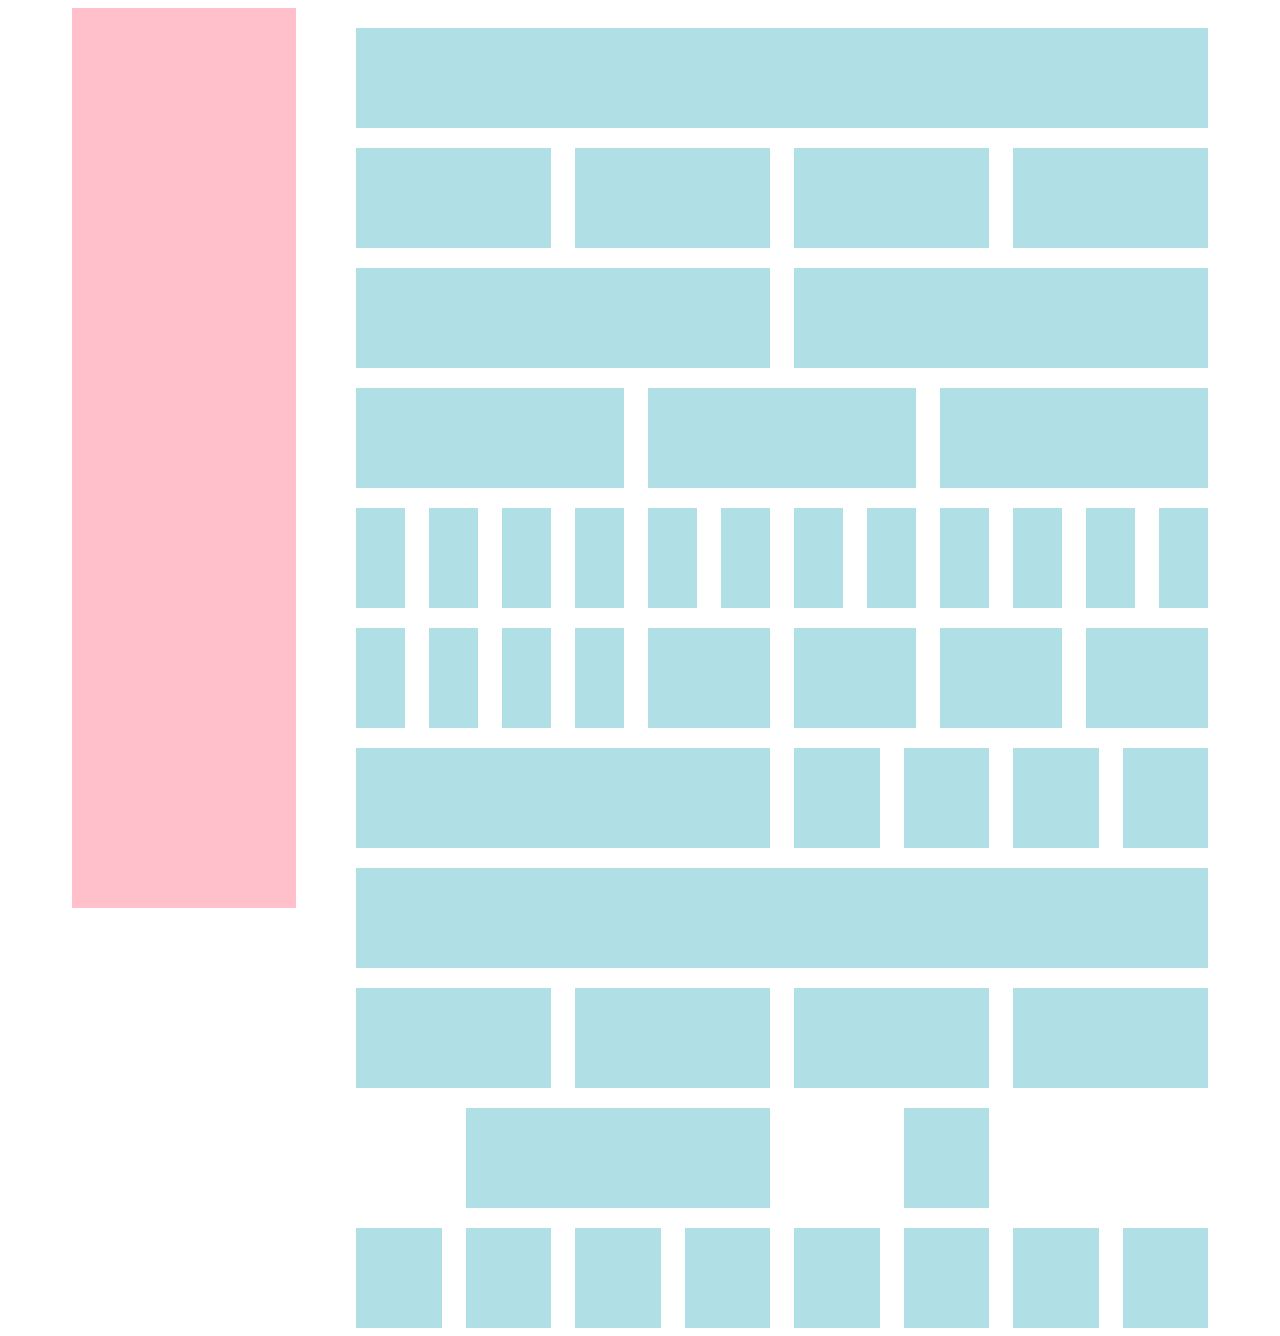
==== index.html @ fd711c8d "Initial commit w. grid" ====
<!DOCTYPE html>

<html lang="en">
  <head>
    <meta charset="utf-8" />

    <title>Grid demo</title>
    <!-- <link rel="stylesheet" href="./reset.css" /> -->
    <link rel="stylesheet" href="./grid.css" />
    <style>
      .gridSidebar {
        background-color: pink;
        height: 100vh;
      }

      .box {
        background-color: powderblue;
        margin-top: 20px;
        height: 100px;
      }
    </style>
    <meta
      name="viewport"
      content="width=device-width, initial-scale=1, minimum-scale=1"
    />
  </head>

  <body>
    <div class="gridContainer">
      <div class="gridSidebar"></div>
      <div class="rowContent">
        <div class="row">
          <div class="colSmallSpan4 colMediumSpan8 colLargeSpan12">
            <div class="box"></div>
          </div>
        </div>
        <div class="row">
          <div class="colSmallSpan1 colMediumSpan2 colXLargeSpan3">
            <div class="box"></div>
          </div>
          <div class="colSmallSpan1 colMediumSpan2 colXLargeSpan3">
            <div class="box"></div>
          </div>
          <div class="colSmallSpan1 colMediumSpan2 colXLargeSpan3">
            <div class="box"></div>
          </div>
          <div class="colSmallSpan1 colMediumSpan2 colXLargeSpan3">
            <div class="box"></div>
          </div>
        </div>
        <div class="row">
          <div class="colSmallSpan3 colMediumSpan4 colXLargeSpan6">
            <div class="box"></div>
          </div>
          <div class="colSmallSpan1 colMediumSpan4 colXLargeSpan6">
            <div class="box"></div>
          </div>
        </div>
        <div class="row">
          <div class="colSmallSpan1 colMediumSpan3 colXLargeSpan4">
            <div class="box"></div>
          </div>
          <div class="colSmallSpan1 colMediumSpan3 colXLargeSpan4">
            <div class="box"></div>
          </div>
          <div class="colSmallSpan2 colMediumSpan2 colXLargeSpan4">
            <div class="box"></div>
          </div>
        </div>
        <div class="row">
          <div class="colMediumSpan1 colXLargeSpan1">
            <div class="box"></div>
          </div>
          <div class="colMediumSpan1 colXLargeSpan1">
            <div class="box"></div>
          </div>
          <div class="colMediumSpan1 colXLargeSpan1">
            <div class="box"></div>
          </div>
          <div class="colMediumSpan1 colXLargeSpan1">
            <div class="box"></div>
          </div>
          <div class="colMediumSpan1 colXLargeSpan1">
            <div class="box"></div>
          </div>
          <div class="colMediumSpan1 colXLargeSpan1">
            <div class="box"></div>
          </div>
          <div class="colMediumSpan1 colXLargeSpan1">
            <div class="box"></div>
          </div>
          <div class="colMediumSpan1 colXLargeSpan1">
            <div class="box"></div>
          </div>
          <div class="colMediumSpan1 colXLargeSpan1">
            <div class="box"></div>
          </div>
          <div class="colMediumSpan1 colXLargeSpan1">
            <div class="box"></div>
          </div>
          <div class="colMediumSpan1 colXLargeSpan1">
            <div class="box"></div>
          </div>
          <div class="colMediumSpan1 colXLargeSpan1">
            <div class="box"></div>
          </div>
        </div>
        <div class="row">
          <div class="colMediumSpan1 colXLargeSpan1">
            <div class="box"></div>
          </div>
          <div class="colMediumSpan1 colXLargeSpan1">
            <div class="box"></div>
          </div>
          <div class="colMediumSpan1 colXLargeSpan1">
            <div class="box"></div>
          </div>
          <div class="colMediumSpan1 colXLargeSpan1">
            <div class="box"></div>
          </div>
          <div class="colMediumSpan1 colXLargeSpan2">
            <div class="box"></div>
          </div>
          <div class="colMediumSpan1 colXLargeSpan2">
            <div class="box"></div>
          </div>
          <div class="colMediumSpan1 colXLargeSpan2">
            <div class="box"></div>
          </div>
          <div class="colMediumSpan1 colXLargeSpan2">
            <div class="box"></div>
          </div>
        </div>
        <div class="row">
          <div class="colMediumSpan4"><div class="box"></div></div>
          <div class="colMediumSpan1"><div class="box"></div></div>
          <div class="colMediumSpan1"><div class="box"></div></div>
          <div class="colMediumSpan1"><div class="box"></div></div>
          <div class="colMediumSpan1"><div class="box"></div></div>
        </div>
        <div class="row">
          <div class="colMediumSpan8"><div class="box"></div></div>
        </div>
        <div class="row">
          <div class="colSmallSpan1">
            <div class="box"></div>
          </div>
          <div class="colSmallSpan1">
            <div class="box"></div>
          </div>
          <div class="colSmallSpan1">
            <div class="box"></div>
          </div>
          <div class="colSmallSpan1">
            <div class="box"></div>
          </div>
        </div>
        <div class="row">
          <div
            class="colSmallSpan1 colSmallOffset1 colMediumSpan3 colMediumOffset1"
          >
            <div class="box"></div>
          </div>
          <div
            class="colSmallSpan1 colSmallOffset1 colMediumSpan1 colMediumOffset1"
          >
            <div class="box"></div>
          </div>
        </div>
        <div class="row">
          <div class="colSmallSpan1 colSmallOffset1 colMediumSpan1">
            <div class="box"></div>
          </div>
          <div class="colSmallSpan1 colSmallOffset1 colMediumSpan1">
            <div class="box"></div>
          </div>
          <div class="colSmallSpan1 colSmallOffset1 colMediumSpan1">
            <div class="box"></div>
          </div>
          <div class="colSmallSpan1 colSmallOffset1 colMediumSpan1">
            <div class="box"></div>
          </div>
          <div class="colSmallSpan1 colSmallOffset1 colMediumSpan1">
            <div class="box"></div>
          </div>
          <div class="colSmallSpan1 colSmallOffset1 colMediumSpan1">
            <div class="box"></div>
          </div>
          <div class="colSmallSpan1 colSmallOffset1 colMediumSpan1">
            <div class="box"></div>
          </div>
          <div class="colSmallSpan1 colSmallOffset1 colMediumSpan1">
            <div class="box"></div>
          </div>
        </div>
      </div>
    </div>
  </body>
</html>
---- grid.css ----
/* The class gridContainer should be applied so that no margins are around it */
.gridContainer {
  margin: 0px 8px 0px 8px;
  display: grid;
  grid-template-columns: [content] 1fr;
}

/* The class gridSidebar should be nested directly below the class gridContainer */
.gridContainer .gridSidebar {
  width: 224px;
  margin-left: 12px;
  margin-right: 48px;
  display: none;
}

/* The class gridContent should be nested directly below the class gridContainer */
.gridContainer .gridContent {
  display: grid;
  grid-template-columns: repeat(4, 1fr);
  column-gap: 16px;
  grid-auto-rows: minmax(min-content, max-content);
  margin: 0px 12px;
}

/* The class rowContent should be nested directly below the class gridContainer */
.rowContent > .row {
  display: flex;
  flex-wrap: wrap;
}

.gridContent .colSmallSpan1 {
  grid-column: auto / span 1;
}
.rowContent .colSmallSpan1 {
  flex-basis: calc(25% - 12px);
  margin: 0px 6px;
}

.gridContent .colSmallSpan2 {
  grid-column: auto / span 2;
}
.rowContent .colSmallSpan2 {
  flex-basis: calc(50% - 12px);
  margin: 0px 6px;
}

.gridContent .colSmallSpan3 {
  grid-column: auto / span 3;
}
.rowContent .colSmallSpan3 {
  flex-basis: calc(75% - 12px);
  margin: 0px 6px;
}

.gridContent .colSmallSpan4 {
  grid-column: auto / span 4;
}
.rowContent .colSmallSpan4 {
  flex-basis: 100%;
  margin: 0px 6px;
}

.gridContent .colSmallStart1 {
  grid-column-start: 1;
}

.gridContent .colSmallStart2 {
  grid-column-start: 2;
}
.rowContent .colSmallOffset1 {
  margin-left: calc(25% + 6px);
}

.gridContent .colSmallStart3 {
  grid-column-start: 3;
}
.rowContent .colSmallOffset2 {
  margin-left: calc(50% + 6px);
}

.gridContent .colSmallStart4 {
  grid-column-start: 4;
}
.rowContent .colSmallOffset3 {
  margin-left: calc(75% + 6px);
}

@media (min-width: 376px) {
  .gridContainer {
    margin: 0px 20px 0px 20px;
  }

  .gridContainer .gridContent {
    grid-template-columns: repeat(8, 1fr);
    column-gap: 24px;
  }

  /* If small is defaulted to, we need to adjust for a bigger gap */
  .gridContent .colSmallSpan1 {
    grid-column: auto / span 1;
  }
  .rowContent .colSmallSpan1 {
    flex-basis: calc(25% - 24px);
    margin: 0px 12px;
  }

  .gridContent .colSmallSpan2 {
    grid-column: auto / span 2;
  }
  .rowContent .colSmallSpan2 {
    flex-basis: calc(50% - 24px);
    margin: 0px 12px;
  }

  .gridContent .colSmallSpan3 {
    grid-column: auto / span 3;
  }
  .rowContent .colSmallSpan3 {
    flex-basis: calc(75% - 24px);
    margin: 0px 12px;
  }

  .gridContent .colSmallSpan4 {
    grid-column: auto / span 4;
  }
  .rowContent .colSmallSpan4 {
    flex-basis: 100%;
    margin: 0px 12px;
  }

  .rowContent .colSmallOffset1 {
    margin-left: calc(25% + 12px);
  }

  .rowContent .colSmallOffset2 {
    margin-left: calc(50% + 12px);
  }

  .rowContent .colSmallOffset3 {
    margin-left: calc(75% + 12px);
  }
  /* ^ Small default handling end ^ */

  .gridContent .colMediumSpan1 {
    grid-column: auto / span 1;
  }
  .rowContent .colMediumSpan1 {
    flex-basis: calc(12.5% - 24px);
    margin: 0px 12px;
  }

  .gridContent .colMediumSpan2 {
    grid-column: auto / span 2;
  }
  .rowContent .colMediumSpan2 {
    flex-basis: calc(25% - 24px);
    margin: 0px 12px;
  }

  .gridContent .colMediumSpan3 {
    grid-column: auto / span 3;
  }
  .rowContent .colMediumSpan3 {
    flex-basis: calc(37.5% - 24px);
    margin: 0px 12px;
  }

  .gridContent .colMediumSpan4 {
    grid-column: auto / span 4;
  }
  .rowContent .colMediumSpan4 {
    flex-basis: calc(50% - 24px);
    margin: 0px 12px;
  }

  .gridContent .colMediumSpan5 {
    grid-column: auto / span 5;
  }
  .rowContent .colMediumSpan5 {
    flex-basis: calc(62.5% - 24px);
    margin: 0px 12px;
  }

  .gridContent .colMediumSpan6 {
    grid-column: auto / span 6;
  }
  .rowContent .colMediumSpan6 {
    flex-basis: calc(75% - 24px);
    margin: 0px 12px;
  }

  .gridContent .colMediumSpan7 {
    grid-column: auto / span 7;
  }
  .rowContent .colMediumSpan7 {
    flex-basis: calc(87.5% - 24px);
    margin: 0px 12px;
  }

  .gridContent .colMediumSpan8 {
    grid-column: auto / span 8;
  }
  .rowContent .colMediumSpan8 {
    flex-basis: 100%;
    margin: 0px 12px;
  }

  .gridContent .colMediumStart1 {
    grid-column-start: 1;
  }

  .gridContent .colMediumStart2 {
    grid-column-start: 2;
  }
  .rowContent .colMediumOffset1 {
    margin-left: calc(12.5% + 12px);
  }

  .gridContent .colMediumStart3 {
    grid-column-start: 3;
  }
  .rowContent .colMediumOffset2 {
    margin-left: calc(25% + 12px);
  }

  .gridContent .colMediumStart4 {
    grid-column-start: 4;
  }
  .rowContent .colMediumOffset3 {
    margin-left: calc(37.5% + 12px);
  }

  .gridContent .colMediumStart5 {
    grid-column-start: 5;
  }
  .rowContent .colMediumOffset4 {
    margin-left: calc(50% + 12px);
  }

  .gridContent .colMediumStart6 {
    grid-column-start: 6;
  }
  .rowContent .colMediumOffset5 {
    margin-left: calc(62.5% + 12px);
  }

  .gridContent .colMediumStart7 {
    grid-column-start: 7;
  }
  .rowContent .colMediumOffset6 {
    margin-left: calc(75% + 12px);
  }

  .gridContent .colMediumStart8 {
    grid-column-start: 8;
  }
  .rowContent .colMediumOffset7 {
    margin-left: calc(87.5% + 12px);
  }
}

@media (min-width: 769px) {
  .gridContainer {
    margin: 0px 52px 0px 52px;
    grid-template-columns: [sidebar] auto [content] 1fr;
  }

  .gridContainer .gridContent {
    grid-column: content;
    grid-template-columns: repeat(8, 1fr);
  }

  .gridContainer .rowContent {
    grid-column: content;
  }

  .gridContainer .gridSidebar {
    display: inline;
  }

  .gridContent .colLargeSpan1 {
    grid-column: auto / span 1;
  }
  .rowContent .colLargeSpan1 {
    flex-basis: calc(12.5% - 24px);
    margin: 0px 12px;
  }

  .gridContent .colLargeSpan2 {
    grid-column: auto / span 2;
  }
  .rowContent .colLargeSpan2 {
    flex-basis: calc(25% - 24px);
    margin: 0px 12px;
  }

  .gridContent .colLargeSpan3 {
    grid-column: auto / span 3;
  }
  .rowContent .colLargeSpan3 {
    flex-basis: calc(37.5% - 24px);
    margin: 0px 12px;
  }

  .gridContent .colLargeSpan4 {
    grid-column: auto / span 4;
  }
  .rowContent .colLargeSpan4 {
    flex-basis: calc(50% - 24px);
    margin: 0px 12px;
  }

  .gridContent .colLargeSpan5 {
    grid-column: auto / span 5;
  }
  .rowContent .colLargeSpan5 {
    flex-basis: calc(62.5% - 24px);
    margin: 0px 12px;
  }

  .gridContent .colLargeSpan6 {
    grid-column: auto / span 6;
  }
  .rowContent .colLargeSpan6 {
    flex-basis: calc(75% - 24px);
    margin: 0px 12px;
  }

  .gridContent .colLargeSpan7 {
    grid-column: auto / span 7;
  }
  .rowContent .colLargeSpan7 {
    flex-basis: calc(87.5% - 24px);
    margin: 0px 12px;
  }

  .gridContent .colLargeSpan8 {
    grid-column: auto / span 8;
  }
  .rowContent .colLargeSpan8 {
    flex-basis: 100%;
    margin: 0px 12px;
  }

  .gridContent .colLargeStart1 {
    grid-column-start: 1;
  }

  .gridContent .colLargeStart2 {
    grid-column-start: 2;
  }
  .rowContent .colLargeOffset1 {
    margin-left: calc(12.5% + 12px);
  }

  .gridContent .colLargeStart3 {
    grid-column-start: 3;
  }
  .rowContent .colLargeOffset2 {
    margin-left: calc(25% + 12px);
  }

  .gridContent .colLargeStart4 {
    grid-column-start: 4;
  }
  .rowContent .colLargeOffset3 {
    margin-left: calc(37.5% + 12px);
  }

  .gridContent .colLargeStart5 {
    grid-column-start: 5;
  }
  .rowContent .colLargeOffset4 {
    margin-left: calc(50% + 12px);
  }

  .gridContent .colLargeStart6 {
    grid-column-start: 6;
  }
  .rowContent .colLargeOffset5 {
    margin-left: calc(62.5% + 12px);
  }

  .gridContent .colLargeStart7 {
    grid-column-start: 7;
  }
  .rowContent .colLargeOffset6 {
    margin-left: calc(75% + 12px);
  }

  .gridContent .colLargeStart8 {
    grid-column-start: 8;
  }
  .rowContent .colLargeOffset7 {
    margin-left: calc(87.5% + 12px);
  }
}

@media (min-width: 1025px) {
  .gridContainer .gridContent {
    grid-template-columns: repeat(12, 1fr);
  }

  .gridContent .colXLargeSpan1 {
    grid-column: auto / span 1;
  }
  .rowContent .colXLargeSpan1 {
    flex-basis: calc(8.333% - 24px);
    margin: 0px 12px;
  }

  .gridContent .colXLargeSpan2 {
    grid-column: auto / span 2;
  }
  .rowContent .colXLargeSpan2 {
    flex-basis: calc(16.667% - 24px);
    margin: 0px 12px;
  }

  .gridContent .colXLargeSpan3 {
    grid-column: auto / span 3;
  }
  .rowContent .colXLargeSpan3 {
    flex-basis: calc(25% - 24px);
    margin: 0px 12px;
  }

  .gridContent .colXLargeSpan4 {
    grid-column: auto / span 4;
  }
  .rowContent .colXLargeSpan4 {
    flex-basis: calc(33.333% - 24px);
    margin: 0px 12px;
  }

  .gridContent .colXLargeSpan5 {
    grid-column: auto / span 5;
  }
  .rowContent .colXLargeSpan5 {
    flex-basis: calc(41.666% - 24px);
    margin: 0px 12px;
  }

  .gridContent .colXLargeSpan6 {
    grid-column: auto / span 6;
  }
  .rowContent .colXLargeSpan6 {
    flex-basis: calc(50% - 24px);
    margin: 0px 12px;
  }

  .gridContent .colXLargeSpan7 {
    grid-column: auto / span 7;
  }
  .rowContent .colXLargeSpan7 {
    flex-basis: calc(58.333% - 24px);
    margin: 0px 12px;
  }

  .gridContent .colXLargeSpan8 {
    grid-column: auto / span 8;
  }
  .rowContent .colXLargeSpan8 {
    flex-basis: calc(66.667% - 24px);
    margin: 0px 12px;
  }

  .gridContent .colXLargeSpan9 {
    grid-column: auto / span 9;
  }
  .rowContent .colXLargeSpan9 {
    flex-basis: calc(75% - 24px);
    margin: 0px 12px;
  }

  .gridContent .colXLargeSpan10 {
    grid-column: auto / span 10;
  }
  .rowContent .colXLargeSpan10 {
    flex-basis: calc(83.333% - 24px);
    margin: 0px 12px;
  }

  .gridContent .colXLargeSpan11 {
    grid-column: auto / span 11;
  }
  .rowContent .colXLargeSpan11 {
    flex-basis: calc(91.667% - 24px);
    margin: 0px 12px;
  }

  .gridContent .colXLargeSpan12 {
    grid-column: auto / span 12;
  }
  .rowContent .colXLargeSpan12 {
    flex-basis: 100%;
    margin: 0px 12px;
  }

  .gridContent .colXLargeStart1 {
    grid-column-start: 1;
  }

  .gridContent .colXLargeStart2 {
    grid-column-start: 2;
  }
  .rowContent .colXLargeOffset1 {
    margin-left: calc(8.333% + 12px);
  }

  .gridContent .colXLargeStart3 {
    grid-column-start: 3;
  }
  .rowContent .colXLargeOffset2 {
    margin-left: calc(16.667% + 12px);
  }

  .gridContent .colXLargeStart4 {
    grid-column-start: 4;
  }
  .rowContent .colXLargeOffset3 {
    margin-left: calc(25% + 12px);
  }

  .gridContent .colXLargeStart5 {
    grid-column-start: 5;
  }
  .rowContent .colXLargeOffset4 {
    margin-left: calc(33.333% + 12px);
  }

  .gridContent .colXLargeStart6 {
    grid-column-start: 6;
  }
  .rowContent .colXLargeOffset5 {
    margin-left: calc(41.667% + 12px);
  }

  .gridContent .colXLargeStart7 {
    grid-column-start: 7;
  }
  .rowContent .colXLargeOffset6 {
    margin-left: calc(50% + 12px);
  }

  .gridContent .colXLargeStart8 {
    grid-column-start: 8;
  }
  .rowContent .colXLargeOffset7 {
    margin-left: calc(58.333% + 12px);
  }

  .gridContent .colXLargeStart9 {
    grid-column-start: 9;
  }
  .rowContent .colXLargeOffset8 {
    margin-left: calc(66.667% + 12px);
  }

  .gridContent .colXLargeStart10 {
    grid-column-start: 10;
  }
  .rowContent .colXLargeOffset9 {
    margin-left: calc(75% + 12px);
  }

  .gridContent .colXLargeStart11 {
    grid-column-start: 11;
  }
  .rowContent .colXLargeOffset10 {
    margin-left: calc(83.333% + 12px);
  }

  .gridContent .colXLargeStart12 {
    grid-column-start: 12;
  }
  .rowContent .colXLargeOffset11 {
    margin-left: calc(91.667% + 12px);
  }
}

@media (min-width: 1440px) {
  .gridContainer {
    margin: 0px auto;
    max-width: 1312px; /* 64px + 1312px + 64px = 1440px */
  }
}
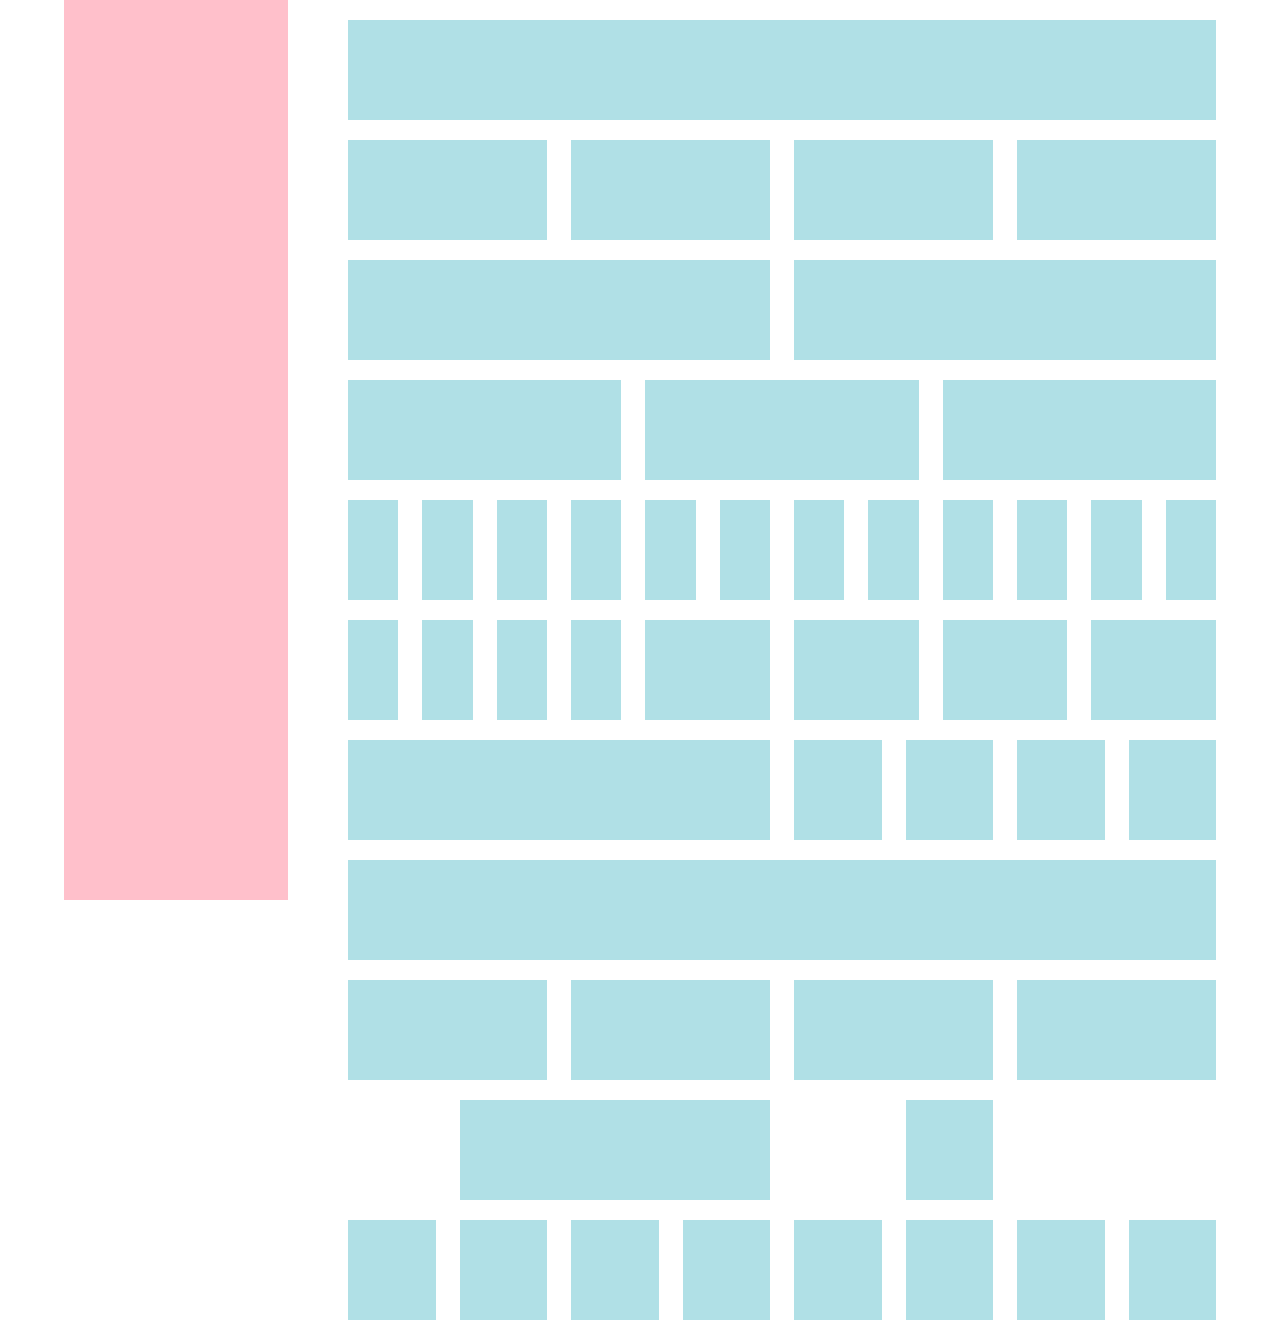
==== commit 97203407: "Add reset and fix max width on large displays" ====
--- a/index.html
+++ b/index.html
@@ -5,7 +5,7 @@
     <meta charset="utf-8" />
 
     <title>Grid demo</title>
-    <!-- <link rel="stylesheet" href="./reset.css" /> -->
+    <link rel="stylesheet" href="./reset.css" />
     <link rel="stylesheet" href="./grid.css" />
     <style>
       .gridSidebar {
--- a/grid.css
+++ b/grid.css
@@ -85,7 +85,7 @@
   margin-left: calc(75% + 6px);
 }
 
-@media (min-width: 376px) {
+@media (min-width: 600px) {
   .gridContainer {
     margin: 0px 20px 0px 20px;
   }
@@ -582,6 +582,6 @@
 @media (min-width: 1440px) {
   .gridContainer {
     margin: 0px auto;
-    max-width: 1312px; /* 64px + 1312px + 64px = 1440px */
-  }
-}
+    max-width: 1336px; /* 52px + 1336px + 52px = 1440px */
+  }
+}
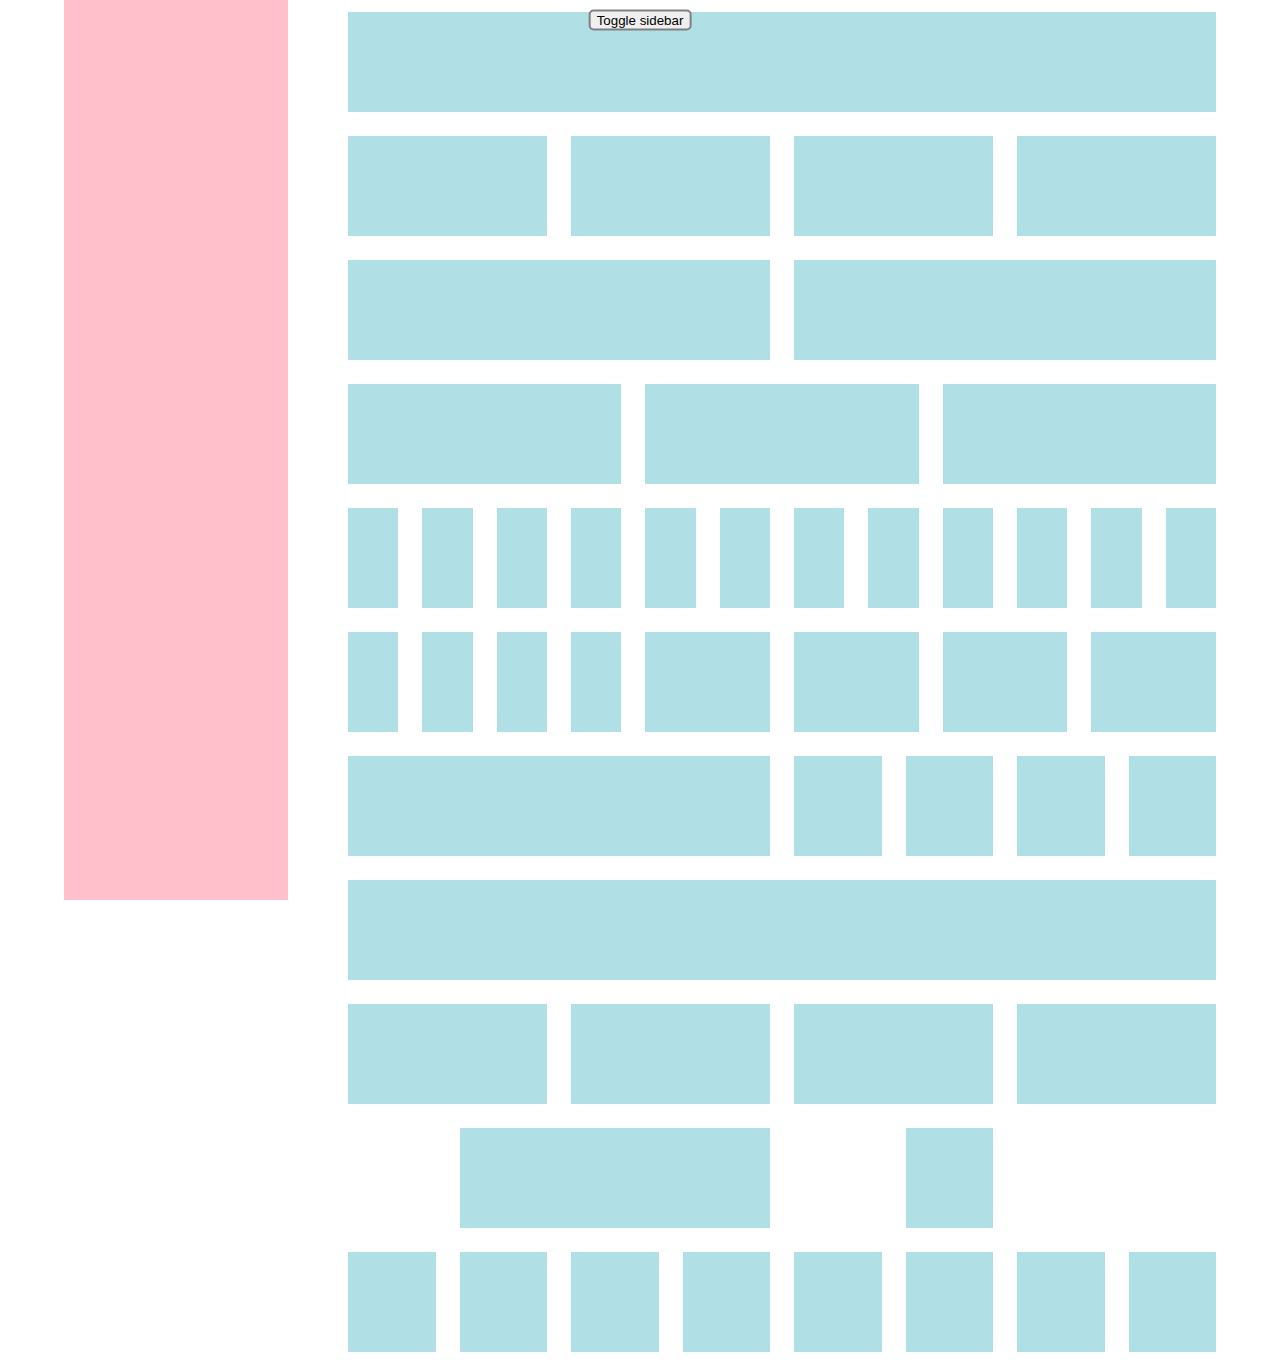
==== commit e2d751a1: "Add button to toggle grid" ====
--- a/index.html
+++ b/index.html
@@ -15,19 +15,45 @@
 
       .box {
         background-color: powderblue;
-        margin-top: 20px;
         height: 100px;
+      }
+
+      .sidebarButton {
+        border: 2px solid gray;
+        position: absolute;
+        border-radius: 5px;
+        top: 20px; /* position the top  edge of the element at the middle of the parent */
+        left: 50%; /* position the left edge of the element at the middle of the parent */
+
+        transform: translate(-50%, -50%);
+      }
+
+      .hide {
+        display: none !important;
       }
     </style>
     <meta
       name="viewport"
       content="width=device-width, initial-scale=1, minimum-scale=1"
     />
+    <script>
+      function toggleSidebar() {
+        var sidebar = document.getElementById("sidebar");
+        if (sidebar.classList.contains("hide")) {
+          sidebar.classList.remove("hide");
+        } else {
+          sidebar.classList.add("hide");
+        }
+      }
+    </script>
   </head>
 
   <body>
+    <button class="sidebarButton" onClick="toggleSidebar()">
+      Toggle sidebar
+    </button>
     <div class="gridContainer">
-      <div class="gridSidebar"></div>
+      <div id="sidebar" class="gridSidebar"></div>
       <div class="rowContent">
         <div class="row">
           <div class="colSmallSpan4 colMediumSpan8 colLargeSpan12">
--- a/grid.css
+++ b/grid.css
@@ -17,7 +17,7 @@
 .gridContainer .gridContent {
   display: grid;
   grid-template-columns: repeat(4, 1fr);
-  column-gap: 16px;
+  gap: 16px;
   grid-auto-rows: minmax(min-content, max-content);
   margin: 0px 12px;
 }
@@ -33,7 +33,7 @@
 }
 .rowContent .colSmallSpan1 {
   flex-basis: calc(25% - 12px);
-  margin: 0px 6px;
+  margin: 6px;
 }
 
 .gridContent .colSmallSpan2 {
@@ -41,7 +41,7 @@
 }
 .rowContent .colSmallSpan2 {
   flex-basis: calc(50% - 12px);
-  margin: 0px 6px;
+  margin: 6px;
 }
 
 .gridContent .colSmallSpan3 {
@@ -49,7 +49,7 @@
 }
 .rowContent .colSmallSpan3 {
   flex-basis: calc(75% - 12px);
-  margin: 0px 6px;
+  margin: 6px;
 }
 
 .gridContent .colSmallSpan4 {
@@ -57,7 +57,7 @@
 }
 .rowContent .colSmallSpan4 {
   flex-basis: 100%;
-  margin: 0px 6px;
+  margin: 6px;
 }
 
 .gridContent .colSmallStart1 {
@@ -101,7 +101,7 @@
   }
   .rowContent .colSmallSpan1 {
     flex-basis: calc(25% - 24px);
-    margin: 0px 12px;
+    margin: 12px;
   }
 
   .gridContent .colSmallSpan2 {
@@ -109,7 +109,7 @@
   }
   .rowContent .colSmallSpan2 {
     flex-basis: calc(50% - 24px);
-    margin: 0px 12px;
+    margin: 12px;
   }
 
   .gridContent .colSmallSpan3 {
@@ -117,7 +117,7 @@
   }
   .rowContent .colSmallSpan3 {
     flex-basis: calc(75% - 24px);
-    margin: 0px 12px;
+    margin: 12px;
   }
 
   .gridContent .colSmallSpan4 {
@@ -125,7 +125,7 @@
   }
   .rowContent .colSmallSpan4 {
     flex-basis: 100%;
-    margin: 0px 12px;
+    margin: 12px;
   }
 
   .rowContent .colSmallOffset1 {
@@ -146,7 +146,7 @@
   }
   .rowContent .colMediumSpan1 {
     flex-basis: calc(12.5% - 24px);
-    margin: 0px 12px;
+    margin: 12px;
   }
 
   .gridContent .colMediumSpan2 {
@@ -154,7 +154,7 @@
   }
   .rowContent .colMediumSpan2 {
     flex-basis: calc(25% - 24px);
-    margin: 0px 12px;
+    margin: 12px;
   }
 
   .gridContent .colMediumSpan3 {
@@ -162,7 +162,7 @@
   }
   .rowContent .colMediumSpan3 {
     flex-basis: calc(37.5% - 24px);
-    margin: 0px 12px;
+    margin: 12px;
   }
 
   .gridContent .colMediumSpan4 {
@@ -170,7 +170,7 @@
   }
   .rowContent .colMediumSpan4 {
     flex-basis: calc(50% - 24px);
-    margin: 0px 12px;
+    margin: 12px;
   }
 
   .gridContent .colMediumSpan5 {
@@ -178,7 +178,7 @@
   }
   .rowContent .colMediumSpan5 {
     flex-basis: calc(62.5% - 24px);
-    margin: 0px 12px;
+    margin: 12px;
   }
 
   .gridContent .colMediumSpan6 {
@@ -186,7 +186,7 @@
   }
   .rowContent .colMediumSpan6 {
     flex-basis: calc(75% - 24px);
-    margin: 0px 12px;
+    margin: 12px;
   }
 
   .gridContent .colMediumSpan7 {
@@ -194,7 +194,7 @@
   }
   .rowContent .colMediumSpan7 {
     flex-basis: calc(87.5% - 24px);
-    margin: 0px 12px;
+    margin: 12px;
   }
 
   .gridContent .colMediumSpan8 {
@@ -202,7 +202,7 @@
   }
   .rowContent .colMediumSpan8 {
     flex-basis: 100%;
-    margin: 0px 12px;
+    margin: 12px;
   }
 
   .gridContent .colMediumStart1 {
@@ -283,7 +283,7 @@
   }
   .rowContent .colLargeSpan1 {
     flex-basis: calc(12.5% - 24px);
-    margin: 0px 12px;
+    margin: 12px;
   }
 
   .gridContent .colLargeSpan2 {
@@ -291,7 +291,7 @@
   }
   .rowContent .colLargeSpan2 {
     flex-basis: calc(25% - 24px);
-    margin: 0px 12px;
+    margin: 12px;
   }
 
   .gridContent .colLargeSpan3 {
@@ -299,7 +299,7 @@
   }
   .rowContent .colLargeSpan3 {
     flex-basis: calc(37.5% - 24px);
-    margin: 0px 12px;
+    margin: 12px;
   }
 
   .gridContent .colLargeSpan4 {
@@ -307,7 +307,7 @@
   }
   .rowContent .colLargeSpan4 {
     flex-basis: calc(50% - 24px);
-    margin: 0px 12px;
+    margin: 12px;
   }
 
   .gridContent .colLargeSpan5 {
@@ -315,7 +315,7 @@
   }
   .rowContent .colLargeSpan5 {
     flex-basis: calc(62.5% - 24px);
-    margin: 0px 12px;
+    margin: 12px;
   }
 
   .gridContent .colLargeSpan6 {
@@ -323,7 +323,7 @@
   }
   .rowContent .colLargeSpan6 {
     flex-basis: calc(75% - 24px);
-    margin: 0px 12px;
+    margin: 12px;
   }
 
   .gridContent .colLargeSpan7 {
@@ -331,7 +331,7 @@
   }
   .rowContent .colLargeSpan7 {
     flex-basis: calc(87.5% - 24px);
-    margin: 0px 12px;
+    margin: 12px;
   }
 
   .gridContent .colLargeSpan8 {
@@ -339,7 +339,7 @@
   }
   .rowContent .colLargeSpan8 {
     flex-basis: 100%;
-    margin: 0px 12px;
+    margin: 12px;
   }
 
   .gridContent .colLargeStart1 {
@@ -406,7 +406,7 @@
   }
   .rowContent .colXLargeSpan1 {
     flex-basis: calc(8.333% - 24px);
-    margin: 0px 12px;
+    margin: 12px;
   }
 
   .gridContent .colXLargeSpan2 {
@@ -414,7 +414,7 @@
   }
   .rowContent .colXLargeSpan2 {
     flex-basis: calc(16.667% - 24px);
-    margin: 0px 12px;
+    margin: 12px;
   }
 
   .gridContent .colXLargeSpan3 {
@@ -422,7 +422,7 @@
   }
   .rowContent .colXLargeSpan3 {
     flex-basis: calc(25% - 24px);
-    margin: 0px 12px;
+    margin: 12px;
   }
 
   .gridContent .colXLargeSpan4 {
@@ -430,7 +430,7 @@
   }
   .rowContent .colXLargeSpan4 {
     flex-basis: calc(33.333% - 24px);
-    margin: 0px 12px;
+    margin: 12px;
   }
 
   .gridContent .colXLargeSpan5 {
@@ -438,7 +438,7 @@
   }
   .rowContent .colXLargeSpan5 {
     flex-basis: calc(41.666% - 24px);
-    margin: 0px 12px;
+    margin: 12px;
   }
 
   .gridContent .colXLargeSpan6 {
@@ -446,7 +446,7 @@
   }
   .rowContent .colXLargeSpan6 {
     flex-basis: calc(50% - 24px);
-    margin: 0px 12px;
+    margin: 12px;
   }
 
   .gridContent .colXLargeSpan7 {
@@ -454,7 +454,7 @@
   }
   .rowContent .colXLargeSpan7 {
     flex-basis: calc(58.333% - 24px);
-    margin: 0px 12px;
+    margin: 12px;
   }
 
   .gridContent .colXLargeSpan8 {
@@ -462,7 +462,7 @@
   }
   .rowContent .colXLargeSpan8 {
     flex-basis: calc(66.667% - 24px);
-    margin: 0px 12px;
+    margin: 12px;
   }
 
   .gridContent .colXLargeSpan9 {
@@ -470,7 +470,7 @@
   }
   .rowContent .colXLargeSpan9 {
     flex-basis: calc(75% - 24px);
-    margin: 0px 12px;
+    margin: 12px;
   }
 
   .gridContent .colXLargeSpan10 {
@@ -478,7 +478,7 @@
   }
   .rowContent .colXLargeSpan10 {
     flex-basis: calc(83.333% - 24px);
-    margin: 0px 12px;
+    margin: 12px;
   }
 
   .gridContent .colXLargeSpan11 {
@@ -486,7 +486,7 @@
   }
   .rowContent .colXLargeSpan11 {
     flex-basis: calc(91.667% - 24px);
-    margin: 0px 12px;
+    margin: 12px;
   }
 
   .gridContent .colXLargeSpan12 {
@@ -494,7 +494,7 @@
   }
   .rowContent .colXLargeSpan12 {
     flex-basis: 100%;
-    margin: 0px 12px;
+    margin: 12px;
   }
 
   .gridContent .colXLargeStart1 {
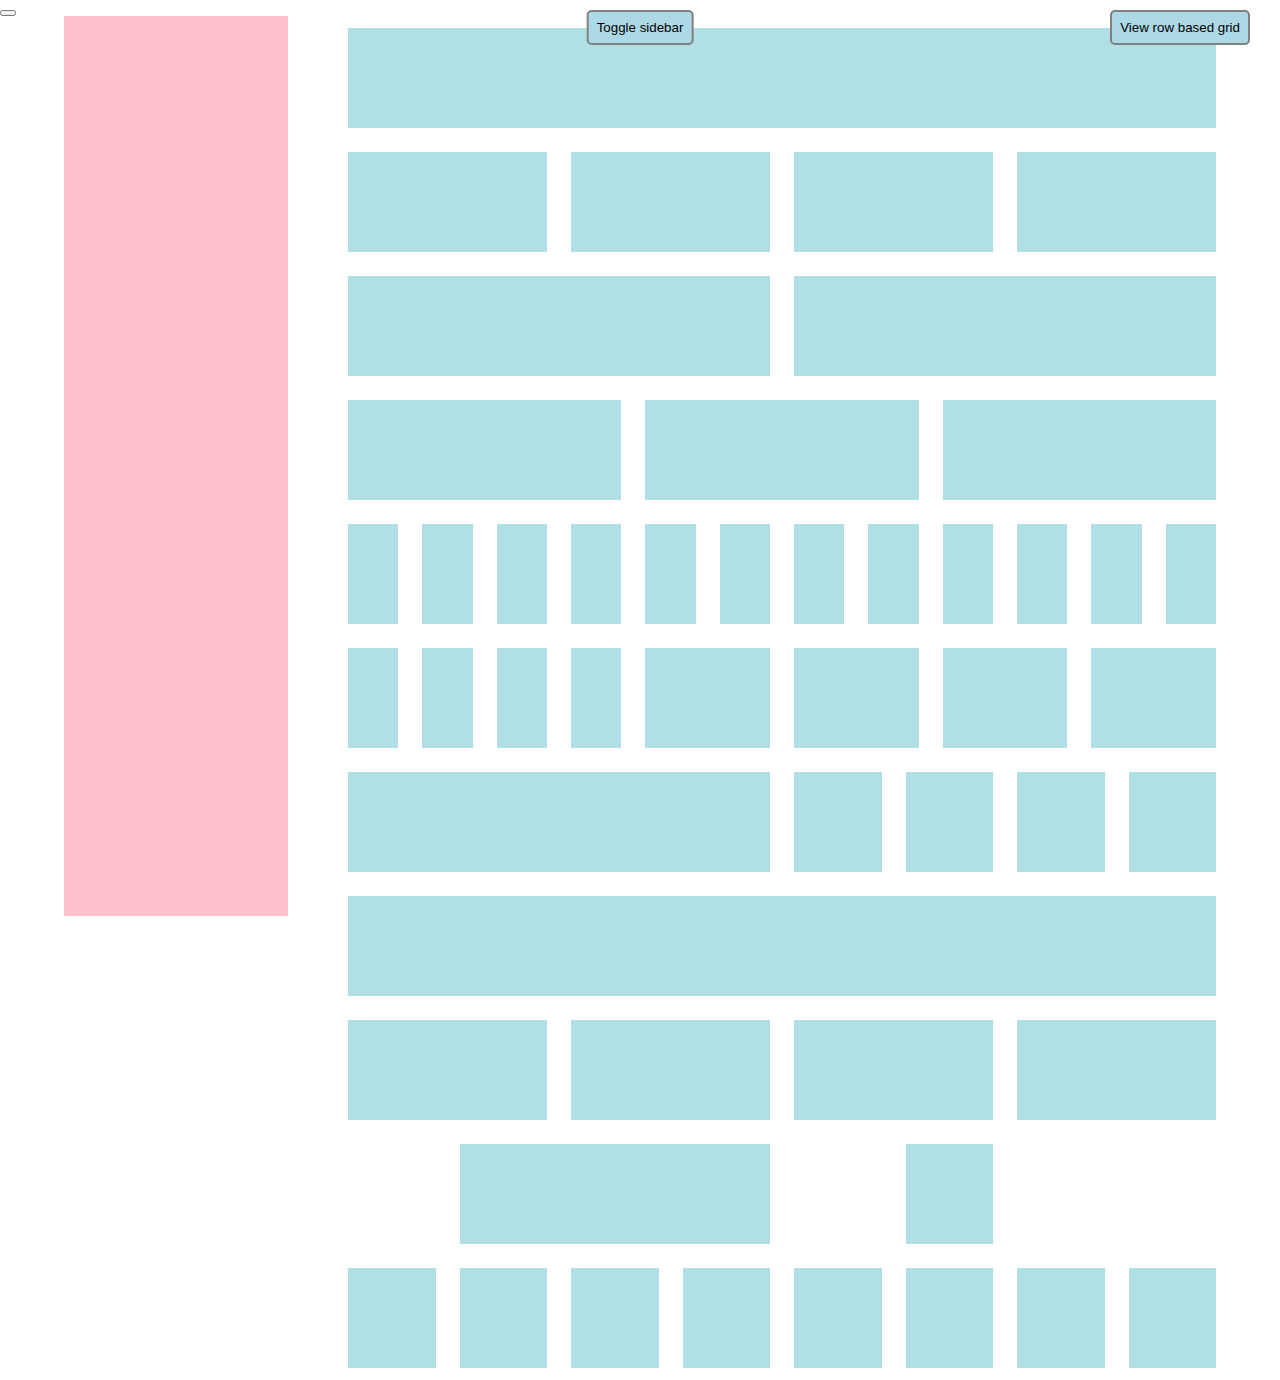
==== commit 6694c468: "Make grid easier to demo" ====
--- a/index.html
+++ b/index.html
@@ -7,50 +7,22 @@
     <title>Grid demo</title>
     <link rel="stylesheet" href="./reset.css" />
     <link rel="stylesheet" href="./grid.css" />
-    <style>
-      .gridSidebar {
-        background-color: pink;
-        height: 100vh;
-      }
-
-      .box {
-        background-color: powderblue;
-        height: 100px;
-      }
-
-      .sidebarButton {
-        border: 2px solid gray;
-        position: absolute;
-        border-radius: 5px;
-        top: 20px; /* position the top  edge of the element at the middle of the parent */
-        left: 50%; /* position the left edge of the element at the middle of the parent */
-
-        transform: translate(-50%, -50%);
-      }
-
-      .hide {
-        display: none !important;
-      }
-    </style>
+    <link rel="stylesheet" href="./demoStyles.css" />
     <meta
       name="viewport"
       content="width=device-width, initial-scale=1, minimum-scale=1"
     />
-    <script>
-      function toggleSidebar() {
-        var sidebar = document.getElementById("sidebar");
-        if (sidebar.classList.contains("hide")) {
-          sidebar.classList.remove("hide");
-        } else {
-          sidebar.classList.add("hide");
-        }
-      }
-    </script>
+    <script src="./demo.js"></script>
   </head>
 
   <body>
-    <button class="sidebarButton" onClick="toggleSidebar()">
+    <button class="button sidebarButton" onClick="toggleSidebar()">
       Toggle sidebar
+    </button>
+    <button>
+      <a class="button navigateButton" href="./indexgrid.html">
+        View row based grid
+      </a>
     </button>
     <div class="gridContainer">
       <div id="sidebar" class="gridSidebar"></div>
--- a/demoStyles.css
+++ b/demoStyles.css
@@ -0,0 +1,39 @@
+.gridSidebar {
+  background-color: pink;
+  height: 100vh;
+}
+
+.box {
+  background-color: powderblue;
+  height: 100px;
+}
+
+.button {
+  border: 2px solid gray;
+  border-radius: 5px;
+  background-color: lightblue;
+  padding: 8px;
+}
+
+.sidebarButton {
+  position: absolute;
+  top: 10px; /* position the top  edge of the element at the middle of the parent */
+  left: 50%; /* position the left edge of the element at the middle of the parent */
+
+  transform: translate(-50%, 0%);
+}
+
+.navigateButton {
+  position: absolute;
+  top: 10px;
+  right: 30px;
+}
+
+a {
+  color: black;
+  text-decoration: none; /* no underline */
+}
+
+.hide {
+  display: none !important;
+}
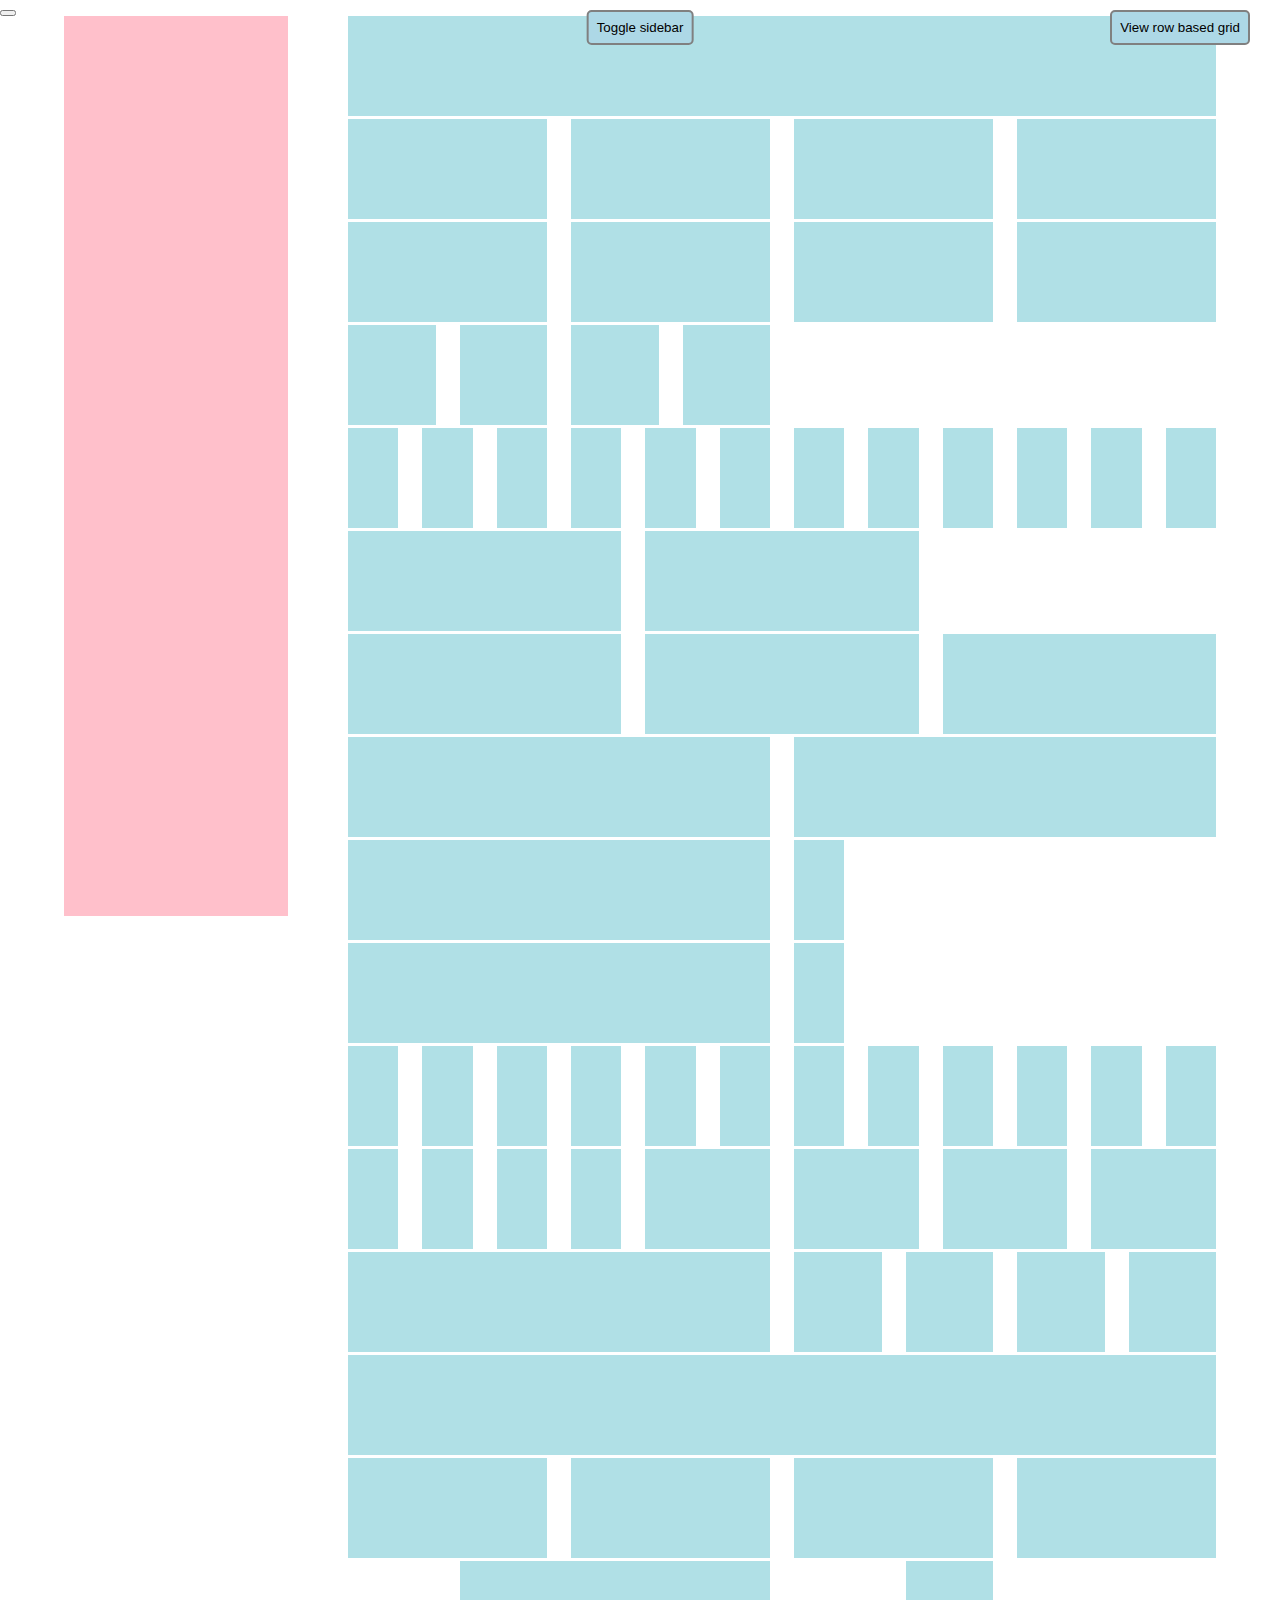
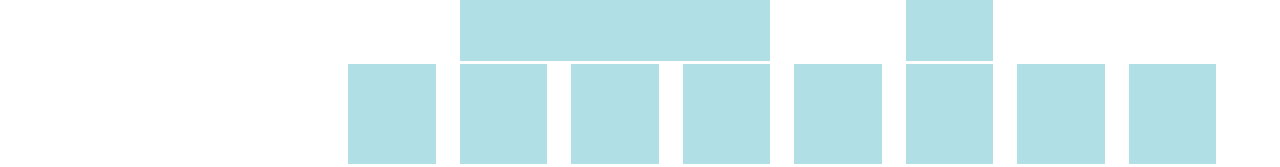
==== commit 1626773e: "Update html and demo styles" ====
--- a/index.html
+++ b/index.html
@@ -47,21 +47,115 @@
           </div>
         </div>
         <div class="row">
+          <div class="colSmallSpan1 colMediumSpan1 colXLargeSpan3">
+            <div class="box"></div>
+          </div>
+          <div class="colSmallSpan1 colMediumSpan1 colXLargeSpan3">
+            <div class="box"></div>
+          </div>
+          <div class="colSmallSpan1 colMediumSpan1 colXLargeSpan3">
+            <div class="box"></div>
+          </div>
+          <div class="colSmallSpan1 colMediumSpan1 colXLargeSpan3">
+            <div class="box"></div>
+          </div>
+          <div class="colSmallSpan1 colMediumSpan1">
+            <div class="box"></div>
+          </div>
+          <div class="colSmallSpan1 colMediumSpan1">
+            <div class="box"></div>
+          </div>
+          <div class="colSmallSpan1 colMediumSpan1">
+            <div class="box"></div>
+          </div>
+          <div class="colSmallSpan1 colMediumSpan1">
+            <div class="box"></div>
+          </div>
+        </div>
+        <div class="row">
+          <div class="colSmallSpan1 colMediumSpan1 colXLargeSpan1">
+            <div class="box"></div>
+          </div>
+          <div class="colSmallSpan1 colMediumSpan1 colXLargeSpan1">
+            <div class="box"></div>
+          </div>
+          <div class="colSmallSpan1 colMediumSpan1 colXLargeSpan1">
+            <div class="box"></div>
+          </div>
+          <div class="colSmallSpan1 colMediumSpan1 colXLargeSpan1">
+            <div class="box"></div>
+          </div>
+          <div class="colSmallSpan1 colMediumSpan1 colXLargeSpan1">
+            <div class="box"></div>
+          </div>
+          <div class="colSmallSpan1 colMediumSpan1 colXLargeSpan1">
+            <div class="box"></div>
+          </div>
+          <div class="colSmallSpan1 colMediumSpan1 colXLargeSpan1">
+            <div class="box"></div>
+          </div>
+          <div class="colSmallSpan1 colMediumSpan1 colXLargeSpan1">
+            <div class="box"></div>
+          </div>
+          <div class="colSmallSpan1 colMediumSpan1 colXLargeSpan1">
+            <div class="box"></div>
+          </div>
+          <div class="colSmallSpan1 colMediumSpan1 colXLargeSpan1">
+            <div class="box"></div>
+          </div>
+          <div class="colSmallSpan1 colMediumSpan1 colXLargeSpan1">
+            <div class="box"></div>
+          </div>
+          <div class="colSmallSpan1 colMediumSpan1 colXLargeSpan1">
+            <div class="box"></div>
+          </div>
+        </div>
+        <div class="row">
+          <div class="colSmallSpan2 colMediumSpan2 colXLargeSpan4">
+            <div class="box"></div>
+          </div>
+          <div class="colSmallSpan2 colMediumSpan2 colXLargeSpan4">
+            <div class="box"></div>
+          </div>
+        </div>
+        <div class="row">
+          <div class="colSmallSpan1 colMediumSpan3 colXLargeSpan4">
+            <div class="box"></div>
+          </div>
+          <div class="colSmallSpan1 colMediumSpan3 colXLargeSpan4">
+            <div class="box"></div>
+          </div>
+          <div class="colSmallSpan2 colMediumSpan2 colXLargeSpan4">
+            <div class="box"></div>
+          </div>
+        </div>
+        <div class="row">
+          <div class="colSmallSpan1 colMediumSpan4 colXLargeSpan6">
+            <div class="box"></div>
+          </div>
           <div class="colSmallSpan3 colMediumSpan4 colXLargeSpan6">
             <div class="box"></div>
           </div>
-          <div class="colSmallSpan1 colMediumSpan4 colXLargeSpan6">
-            <div class="box"></div>
-          </div>
-        </div>
-        <div class="row">
-          <div class="colSmallSpan1 colMediumSpan3 colXLargeSpan4">
-            <div class="box"></div>
-          </div>
-          <div class="colSmallSpan1 colMediumSpan3 colXLargeSpan4">
-            <div class="box"></div>
-          </div>
-          <div class="colSmallSpan2 colMediumSpan2 colXLargeSpan4">
+        </div>
+        <div class="row">
+          <div
+            class="colSmallSpan1 colSmallOffset1 colMediumSpan4 colXLargeSpan6"
+          >
+            <div class="box"></div>
+          </div>
+          <div
+            class="colSmallSpan1 colSmallOffset1 colMediumSpan1 colXLargeSpan1"
+          >
+            <div class="box"></div>
+          </div>
+        </div>
+        <div class="row">
+          <div
+            class="colSmallSpan1 colSmallOffset2 colMediumSpan4 colXLargeSpan6"
+          >
+            <div class="box"></div>
+          </div>
+          <div class="colSmallSpan1 colMediumSpan1 colXLargeSpan1">
             <div class="box"></div>
           </div>
         </div>
--- a/grid.css
+++ b/grid.css
@@ -1,12 +1,17 @@
 /* The class gridContainer should be applied so that no margins are around it */
 .gridContainer {
-  margin: 0px 8px 0px 8px;
+  margin: 0px 8px;
   display: grid;
   grid-template-columns: [content] 1fr;
 }
 
+.gridFreeContainer {
+  margin: 0px 16px;
+}
+
 /* The class gridSidebar should be nested directly below the class gridContainer */
 .gridContainer .gridSidebar {
+  min-width: 224px;
   width: 224px;
   margin-left: 12px;
   margin-right: 48px;
@@ -17,7 +22,7 @@
 .gridContainer .gridContent {
   display: grid;
   grid-template-columns: repeat(4, 1fr);
-  gap: 16px;
+  column-gap: 16px;
   grid-auto-rows: minmax(min-content, max-content);
   margin: 0px 12px;
 }
@@ -32,24 +37,24 @@
   grid-column: auto / span 1;
 }
 .rowContent .colSmallSpan1 {
-  flex-basis: calc(25% - 12px);
-  margin: 6px;
+  flex-basis: calc(25% - 16px);
+  margin: 0px 8px;
 }
 
 .gridContent .colSmallSpan2 {
   grid-column: auto / span 2;
 }
 .rowContent .colSmallSpan2 {
-  flex-basis: calc(50% - 12px);
-  margin: 6px;
+  flex-basis: calc(50% - 16px);
+  margin: 0px 8px;
 }
 
 .gridContent .colSmallSpan3 {
   grid-column: auto / span 3;
 }
 .rowContent .colSmallSpan3 {
-  flex-basis: calc(75% - 12px);
-  margin: 6px;
+  flex-basis: calc(75% - 16px);
+  margin: 0px 8px;
 }
 
 .gridContent .colSmallSpan4 {
@@ -57,7 +62,7 @@
 }
 .rowContent .colSmallSpan4 {
   flex-basis: 100%;
-  margin: 6px;
+  margin: 0px 8px;
 }
 
 .gridContent .colSmallStart1 {
@@ -68,26 +73,30 @@
   grid-column-start: 2;
 }
 .rowContent .colSmallOffset1 {
-  margin-left: calc(25% + 6px);
+  margin-left: calc(25% + 8px);
 }
 
 .gridContent .colSmallStart3 {
   grid-column-start: 3;
 }
 .rowContent .colSmallOffset2 {
-  margin-left: calc(50% + 6px);
+  margin-left: calc(50% + 8px);
 }
 
 .gridContent .colSmallStart4 {
   grid-column-start: 4;
 }
 .rowContent .colSmallOffset3 {
-  margin-left: calc(75% + 6px);
+  margin-left: calc(75% + 8px);
 }
 
 @media (min-width: 600px) {
   .gridContainer {
-    margin: 0px 20px 0px 20px;
+    margin: 0px 20px;
+  }
+
+  .gridFreeContainer {
+    margin: 0px 32px;
   }
 
   .gridContainer .gridContent {
@@ -101,7 +110,7 @@
   }
   .rowContent .colSmallSpan1 {
     flex-basis: calc(25% - 24px);
-    margin: 12px;
+    margin: 0px 12px;
   }
 
   .gridContent .colSmallSpan2 {
@@ -109,7 +118,7 @@
   }
   .rowContent .colSmallSpan2 {
     flex-basis: calc(50% - 24px);
-    margin: 12px;
+    margin: 0px 12px;
   }
 
   .gridContent .colSmallSpan3 {
@@ -117,7 +126,7 @@
   }
   .rowContent .colSmallSpan3 {
     flex-basis: calc(75% - 24px);
-    margin: 12px;
+    margin: 0px 12px;
   }
 
   .gridContent .colSmallSpan4 {
@@ -125,7 +134,7 @@
   }
   .rowContent .colSmallSpan4 {
     flex-basis: 100%;
-    margin: 12px;
+    margin: 0px 12px;
   }
 
   .rowContent .colSmallOffset1 {
@@ -146,7 +155,7 @@
   }
   .rowContent .colMediumSpan1 {
     flex-basis: calc(12.5% - 24px);
-    margin: 12px;
+    margin: 0px 12px;
   }
 
   .gridContent .colMediumSpan2 {
@@ -154,7 +163,7 @@
   }
   .rowContent .colMediumSpan2 {
     flex-basis: calc(25% - 24px);
-    margin: 12px;
+    margin: 0px 12px;
   }
 
   .gridContent .colMediumSpan3 {
@@ -162,7 +171,7 @@
   }
   .rowContent .colMediumSpan3 {
     flex-basis: calc(37.5% - 24px);
-    margin: 12px;
+    margin: 0px 12px;
   }
 
   .gridContent .colMediumSpan4 {
@@ -170,7 +179,7 @@
   }
   .rowContent .colMediumSpan4 {
     flex-basis: calc(50% - 24px);
-    margin: 12px;
+    margin: 0px 12px;
   }
 
   .gridContent .colMediumSpan5 {
@@ -178,7 +187,7 @@
   }
   .rowContent .colMediumSpan5 {
     flex-basis: calc(62.5% - 24px);
-    margin: 12px;
+    margin: 0px 12px;
   }
 
   .gridContent .colMediumSpan6 {
@@ -186,7 +195,7 @@
   }
   .rowContent .colMediumSpan6 {
     flex-basis: calc(75% - 24px);
-    margin: 12px;
+    margin: 0px 12px;
   }
 
   .gridContent .colMediumSpan7 {
@@ -194,7 +203,7 @@
   }
   .rowContent .colMediumSpan7 {
     flex-basis: calc(87.5% - 24px);
-    margin: 12px;
+    margin: 0px 12px;
   }
 
   .gridContent .colMediumSpan8 {
@@ -202,7 +211,7 @@
   }
   .rowContent .colMediumSpan8 {
     flex-basis: 100%;
-    margin: 12px;
+    margin: 0px 12px;
   }
 
   .gridContent .colMediumStart1 {
@@ -261,8 +270,12 @@
 
 @media (min-width: 769px) {
   .gridContainer {
-    margin: 0px 52px 0px 52px;
+    margin: 0px 52px;
     grid-template-columns: [sidebar] auto [content] 1fr;
+  }
+
+  .gridFreeContainer {
+    margin: 0px 64px;
   }
 
   .gridContainer .gridContent {
@@ -276,6 +289,8 @@
 
   .gridContainer .gridSidebar {
     display: inline;
+    grid-column: sidebar;
+    grid-row: 1/20;
   }
 
   .gridContent .colLargeSpan1 {
@@ -283,7 +298,7 @@
   }
   .rowContent .colLargeSpan1 {
     flex-basis: calc(12.5% - 24px);
-    margin: 12px;
+    margin: 0px 12px;
   }
 
   .gridContent .colLargeSpan2 {
@@ -291,7 +306,7 @@
   }
   .rowContent .colLargeSpan2 {
     flex-basis: calc(25% - 24px);
-    margin: 12px;
+    margin: 0px 12px;
   }
 
   .gridContent .colLargeSpan3 {
@@ -299,7 +314,7 @@
   }
   .rowContent .colLargeSpan3 {
     flex-basis: calc(37.5% - 24px);
-    margin: 12px;
+    margin: 0px 12px;
   }
 
   .gridContent .colLargeSpan4 {
@@ -307,7 +322,7 @@
   }
   .rowContent .colLargeSpan4 {
     flex-basis: calc(50% - 24px);
-    margin: 12px;
+    margin: 0px 12px;
   }
 
   .gridContent .colLargeSpan5 {
@@ -315,7 +330,7 @@
   }
   .rowContent .colLargeSpan5 {
     flex-basis: calc(62.5% - 24px);
-    margin: 12px;
+    margin: 0px 12px;
   }
 
   .gridContent .colLargeSpan6 {
@@ -323,7 +338,7 @@
   }
   .rowContent .colLargeSpan6 {
     flex-basis: calc(75% - 24px);
-    margin: 12px;
+    margin: 0px 12px;
   }
 
   .gridContent .colLargeSpan7 {
@@ -331,7 +346,7 @@
   }
   .rowContent .colLargeSpan7 {
     flex-basis: calc(87.5% - 24px);
-    margin: 12px;
+    margin: 0px 12px;
   }
 
   .gridContent .colLargeSpan8 {
@@ -339,7 +354,7 @@
   }
   .rowContent .colLargeSpan8 {
     flex-basis: 100%;
-    margin: 12px;
+    margin: 0px 12px;
   }
 
   .gridContent .colLargeStart1 {
@@ -406,7 +421,7 @@
   }
   .rowContent .colXLargeSpan1 {
     flex-basis: calc(8.333% - 24px);
-    margin: 12px;
+    margin: 0px 12px;
   }
 
   .gridContent .colXLargeSpan2 {
@@ -414,7 +429,7 @@
   }
   .rowContent .colXLargeSpan2 {
     flex-basis: calc(16.667% - 24px);
-    margin: 12px;
+    margin: 0px 12px;
   }
 
   .gridContent .colXLargeSpan3 {
@@ -422,7 +437,7 @@
   }
   .rowContent .colXLargeSpan3 {
     flex-basis: calc(25% - 24px);
-    margin: 12px;
+    margin: 0px 12px;
   }
 
   .gridContent .colXLargeSpan4 {
@@ -430,7 +445,7 @@
   }
   .rowContent .colXLargeSpan4 {
     flex-basis: calc(33.333% - 24px);
-    margin: 12px;
+    margin: 0px 12px;
   }
 
   .gridContent .colXLargeSpan5 {
@@ -438,7 +453,7 @@
   }
   .rowContent .colXLargeSpan5 {
     flex-basis: calc(41.666% - 24px);
-    margin: 12px;
+    margin: 0px 12px;
   }
 
   .gridContent .colXLargeSpan6 {
@@ -446,7 +461,7 @@
   }
   .rowContent .colXLargeSpan6 {
     flex-basis: calc(50% - 24px);
-    margin: 12px;
+    margin: 0px 12px;
   }
 
   .gridContent .colXLargeSpan7 {
@@ -454,7 +469,7 @@
   }
   .rowContent .colXLargeSpan7 {
     flex-basis: calc(58.333% - 24px);
-    margin: 12px;
+    margin: 0px 12px;
   }
 
   .gridContent .colXLargeSpan8 {
@@ -462,7 +477,7 @@
   }
   .rowContent .colXLargeSpan8 {
     flex-basis: calc(66.667% - 24px);
-    margin: 12px;
+    margin: 0px 12px;
   }
 
   .gridContent .colXLargeSpan9 {
@@ -470,7 +485,7 @@
   }
   .rowContent .colXLargeSpan9 {
     flex-basis: calc(75% - 24px);
-    margin: 12px;
+    margin: 0px 12px;
   }
 
   .gridContent .colXLargeSpan10 {
@@ -478,7 +493,7 @@
   }
   .rowContent .colXLargeSpan10 {
     flex-basis: calc(83.333% - 24px);
-    margin: 12px;
+    margin: 0px 12px;
   }
 
   .gridContent .colXLargeSpan11 {
@@ -486,7 +501,7 @@
   }
   .rowContent .colXLargeSpan11 {
     flex-basis: calc(91.667% - 24px);
-    margin: 12px;
+    margin: 0px 12px;
   }
 
   .gridContent .colXLargeSpan12 {
@@ -494,7 +509,7 @@
   }
   .rowContent .colXLargeSpan12 {
     flex-basis: 100%;
-    margin: 12px;
+    margin: 0px 12px;
   }
 
   .gridContent .colXLargeStart1 {
@@ -584,4 +599,9 @@
     margin: 0px auto;
     max-width: 1336px; /* 52px + 1336px + 52px = 1440px */
   }
-}
+
+  .gridFreeContainer {
+    margin: 0px auto;
+    max-width: 1312px; /* 64px + 1312px + 64px = 1440px */
+  }
+}
--- a/demoStyles.css
+++ b/demoStyles.css
@@ -6,6 +6,7 @@
 .box {
   background-color: powderblue;
   height: 100px;
+  margin-bottom: 3px;
 }
 
 .button {
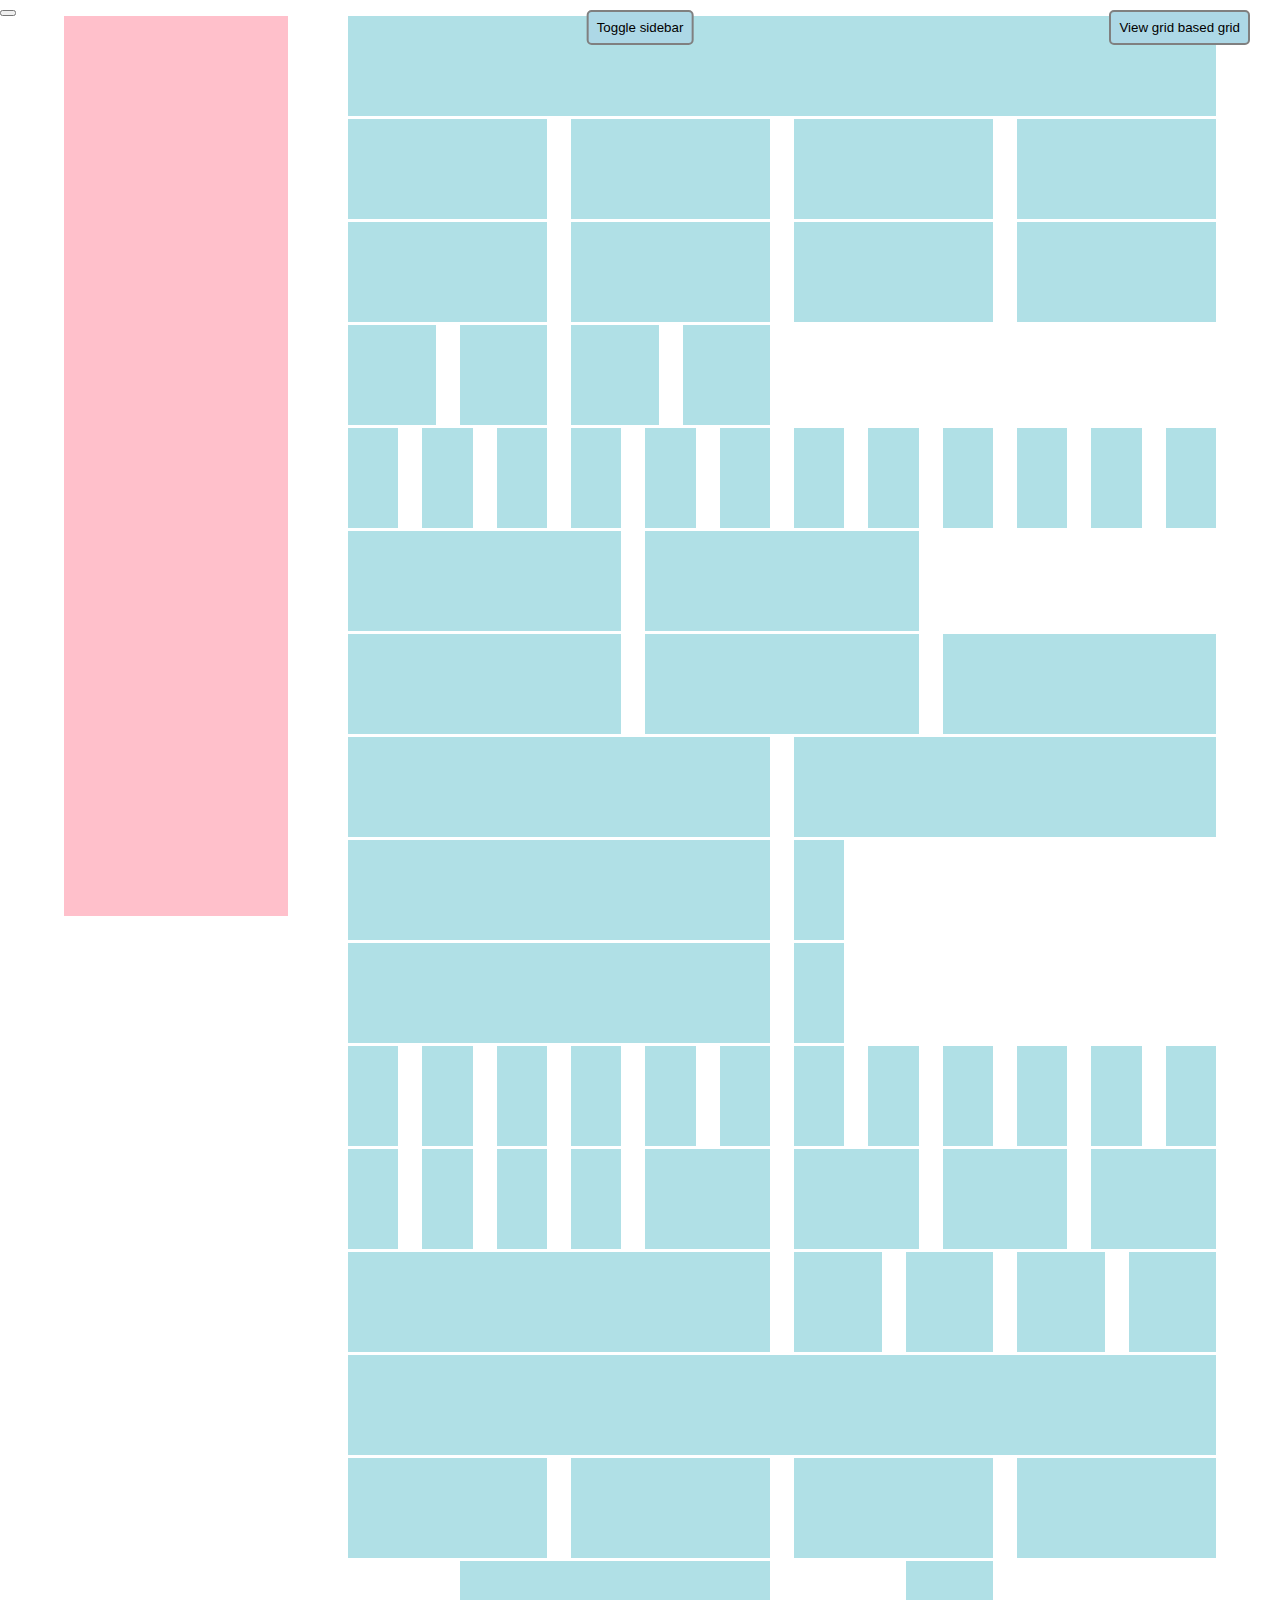
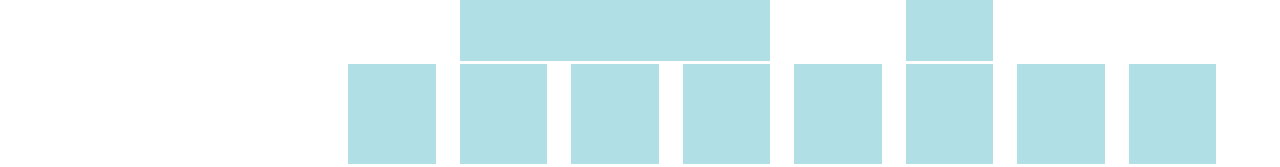
==== commit d99cde39: "Add dls prefeix to all class names" ====
--- a/index.html
+++ b/index.html
@@ -21,267 +21,267 @@
     </button>
     <button>
       <a class="button navigateButton" href="./indexgrid.html">
-        View row based grid
+        View grid based grid
       </a>
     </button>
-    <div class="gridContainer">
-      <div id="sidebar" class="gridSidebar"></div>
-      <div class="rowContent">
-        <div class="row">
-          <div class="colSmallSpan4 colMediumSpan8 colLargeSpan12">
-            <div class="box"></div>
-          </div>
-        </div>
-        <div class="row">
-          <div class="colSmallSpan1 colMediumSpan2 colXLargeSpan3">
-            <div class="box"></div>
-          </div>
-          <div class="colSmallSpan1 colMediumSpan2 colXLargeSpan3">
-            <div class="box"></div>
-          </div>
-          <div class="colSmallSpan1 colMediumSpan2 colXLargeSpan3">
-            <div class="box"></div>
-          </div>
-          <div class="colSmallSpan1 colMediumSpan2 colXLargeSpan3">
-            <div class="box"></div>
-          </div>
-        </div>
-        <div class="row">
-          <div class="colSmallSpan1 colMediumSpan1 colXLargeSpan3">
-            <div class="box"></div>
-          </div>
-          <div class="colSmallSpan1 colMediumSpan1 colXLargeSpan3">
-            <div class="box"></div>
-          </div>
-          <div class="colSmallSpan1 colMediumSpan1 colXLargeSpan3">
-            <div class="box"></div>
-          </div>
-          <div class="colSmallSpan1 colMediumSpan1 colXLargeSpan3">
-            <div class="box"></div>
-          </div>
-          <div class="colSmallSpan1 colMediumSpan1">
-            <div class="box"></div>
-          </div>
-          <div class="colSmallSpan1 colMediumSpan1">
-            <div class="box"></div>
-          </div>
-          <div class="colSmallSpan1 colMediumSpan1">
-            <div class="box"></div>
-          </div>
-          <div class="colSmallSpan1 colMediumSpan1">
-            <div class="box"></div>
-          </div>
-        </div>
-        <div class="row">
-          <div class="colSmallSpan1 colMediumSpan1 colXLargeSpan1">
-            <div class="box"></div>
-          </div>
-          <div class="colSmallSpan1 colMediumSpan1 colXLargeSpan1">
-            <div class="box"></div>
-          </div>
-          <div class="colSmallSpan1 colMediumSpan1 colXLargeSpan1">
-            <div class="box"></div>
-          </div>
-          <div class="colSmallSpan1 colMediumSpan1 colXLargeSpan1">
-            <div class="box"></div>
-          </div>
-          <div class="colSmallSpan1 colMediumSpan1 colXLargeSpan1">
-            <div class="box"></div>
-          </div>
-          <div class="colSmallSpan1 colMediumSpan1 colXLargeSpan1">
-            <div class="box"></div>
-          </div>
-          <div class="colSmallSpan1 colMediumSpan1 colXLargeSpan1">
-            <div class="box"></div>
-          </div>
-          <div class="colSmallSpan1 colMediumSpan1 colXLargeSpan1">
-            <div class="box"></div>
-          </div>
-          <div class="colSmallSpan1 colMediumSpan1 colXLargeSpan1">
-            <div class="box"></div>
-          </div>
-          <div class="colSmallSpan1 colMediumSpan1 colXLargeSpan1">
-            <div class="box"></div>
-          </div>
-          <div class="colSmallSpan1 colMediumSpan1 colXLargeSpan1">
-            <div class="box"></div>
-          </div>
-          <div class="colSmallSpan1 colMediumSpan1 colXLargeSpan1">
-            <div class="box"></div>
-          </div>
-        </div>
-        <div class="row">
-          <div class="colSmallSpan2 colMediumSpan2 colXLargeSpan4">
-            <div class="box"></div>
-          </div>
-          <div class="colSmallSpan2 colMediumSpan2 colXLargeSpan4">
-            <div class="box"></div>
-          </div>
-        </div>
-        <div class="row">
-          <div class="colSmallSpan1 colMediumSpan3 colXLargeSpan4">
-            <div class="box"></div>
-          </div>
-          <div class="colSmallSpan1 colMediumSpan3 colXLargeSpan4">
-            <div class="box"></div>
-          </div>
-          <div class="colSmallSpan2 colMediumSpan2 colXLargeSpan4">
-            <div class="box"></div>
-          </div>
-        </div>
-        <div class="row">
-          <div class="colSmallSpan1 colMediumSpan4 colXLargeSpan6">
-            <div class="box"></div>
-          </div>
-          <div class="colSmallSpan3 colMediumSpan4 colXLargeSpan6">
-            <div class="box"></div>
-          </div>
-        </div>
-        <div class="row">
-          <div
-            class="colSmallSpan1 colSmallOffset1 colMediumSpan4 colXLargeSpan6"
-          >
-            <div class="box"></div>
-          </div>
-          <div
-            class="colSmallSpan1 colSmallOffset1 colMediumSpan1 colXLargeSpan1"
-          >
-            <div class="box"></div>
-          </div>
-        </div>
-        <div class="row">
-          <div
-            class="colSmallSpan1 colSmallOffset2 colMediumSpan4 colXLargeSpan6"
-          >
-            <div class="box"></div>
-          </div>
-          <div class="colSmallSpan1 colMediumSpan1 colXLargeSpan1">
-            <div class="box"></div>
-          </div>
-        </div>
-        <div class="row">
-          <div class="colMediumSpan1 colXLargeSpan1">
-            <div class="box"></div>
-          </div>
-          <div class="colMediumSpan1 colXLargeSpan1">
-            <div class="box"></div>
-          </div>
-          <div class="colMediumSpan1 colXLargeSpan1">
-            <div class="box"></div>
-          </div>
-          <div class="colMediumSpan1 colXLargeSpan1">
-            <div class="box"></div>
-          </div>
-          <div class="colMediumSpan1 colXLargeSpan1">
-            <div class="box"></div>
-          </div>
-          <div class="colMediumSpan1 colXLargeSpan1">
-            <div class="box"></div>
-          </div>
-          <div class="colMediumSpan1 colXLargeSpan1">
-            <div class="box"></div>
-          </div>
-          <div class="colMediumSpan1 colXLargeSpan1">
-            <div class="box"></div>
-          </div>
-          <div class="colMediumSpan1 colXLargeSpan1">
-            <div class="box"></div>
-          </div>
-          <div class="colMediumSpan1 colXLargeSpan1">
-            <div class="box"></div>
-          </div>
-          <div class="colMediumSpan1 colXLargeSpan1">
-            <div class="box"></div>
-          </div>
-          <div class="colMediumSpan1 colXLargeSpan1">
-            <div class="box"></div>
-          </div>
-        </div>
-        <div class="row">
-          <div class="colMediumSpan1 colXLargeSpan1">
-            <div class="box"></div>
-          </div>
-          <div class="colMediumSpan1 colXLargeSpan1">
-            <div class="box"></div>
-          </div>
-          <div class="colMediumSpan1 colXLargeSpan1">
-            <div class="box"></div>
-          </div>
-          <div class="colMediumSpan1 colXLargeSpan1">
-            <div class="box"></div>
-          </div>
-          <div class="colMediumSpan1 colXLargeSpan2">
-            <div class="box"></div>
-          </div>
-          <div class="colMediumSpan1 colXLargeSpan2">
-            <div class="box"></div>
-          </div>
-          <div class="colMediumSpan1 colXLargeSpan2">
-            <div class="box"></div>
-          </div>
-          <div class="colMediumSpan1 colXLargeSpan2">
-            <div class="box"></div>
-          </div>
-        </div>
-        <div class="row">
-          <div class="colMediumSpan4"><div class="box"></div></div>
-          <div class="colMediumSpan1"><div class="box"></div></div>
-          <div class="colMediumSpan1"><div class="box"></div></div>
-          <div class="colMediumSpan1"><div class="box"></div></div>
-          <div class="colMediumSpan1"><div class="box"></div></div>
-        </div>
-        <div class="row">
-          <div class="colMediumSpan8"><div class="box"></div></div>
-        </div>
-        <div class="row">
-          <div class="colSmallSpan1">
-            <div class="box"></div>
-          </div>
-          <div class="colSmallSpan1">
-            <div class="box"></div>
-          </div>
-          <div class="colSmallSpan1">
-            <div class="box"></div>
-          </div>
-          <div class="colSmallSpan1">
-            <div class="box"></div>
-          </div>
-        </div>
-        <div class="row">
-          <div
-            class="colSmallSpan1 colSmallOffset1 colMediumSpan3 colMediumOffset1"
-          >
-            <div class="box"></div>
-          </div>
-          <div
-            class="colSmallSpan1 colSmallOffset1 colMediumSpan1 colMediumOffset1"
-          >
-            <div class="box"></div>
-          </div>
-        </div>
-        <div class="row">
-          <div class="colSmallSpan1 colSmallOffset1 colMediumSpan1">
-            <div class="box"></div>
-          </div>
-          <div class="colSmallSpan1 colSmallOffset1 colMediumSpan1">
-            <div class="box"></div>
-          </div>
-          <div class="colSmallSpan1 colSmallOffset1 colMediumSpan1">
-            <div class="box"></div>
-          </div>
-          <div class="colSmallSpan1 colSmallOffset1 colMediumSpan1">
-            <div class="box"></div>
-          </div>
-          <div class="colSmallSpan1 colSmallOffset1 colMediumSpan1">
-            <div class="box"></div>
-          </div>
-          <div class="colSmallSpan1 colSmallOffset1 colMediumSpan1">
-            <div class="box"></div>
-          </div>
-          <div class="colSmallSpan1 colSmallOffset1 colMediumSpan1">
-            <div class="box"></div>
-          </div>
-          <div class="colSmallSpan1 colSmallOffset1 colMediumSpan1">
+    <div class="dlsContainer">
+      <div id="sidebar" class="dlsSidebar"></div>
+      <div class="dlsRowContent">
+        <div class="dlsRow">
+          <div class="dlsColSmallSpan4 dlsColMediumSpan8 dlsColLargeSpan12">
+            <div class="box"></div>
+          </div>
+        </div>
+        <div class="dlsRow">
+          <div class="dlsColSmallSpan1 dlsColMediumSpan2 dlsColXLargeSpan3">
+            <div class="box"></div>
+          </div>
+          <div class="dlsColSmallSpan1 dlsColMediumSpan2 dlsColXLargeSpan3">
+            <div class="box"></div>
+          </div>
+          <div class="dlsColSmallSpan1 dlsColMediumSpan2 dlsColXLargeSpan3">
+            <div class="box"></div>
+          </div>
+          <div class="dlsColSmallSpan1 dlsColMediumSpan2 dlsColXLargeSpan3">
+            <div class="box"></div>
+          </div>
+        </div>
+        <div class="dlsRow">
+          <div class="dlsColSmallSpan1 dlsColMediumSpan1 dlsColXLargeSpan3">
+            <div class="box"></div>
+          </div>
+          <div class="dlsColSmallSpan1 dlsColMediumSpan1 dlsColXLargeSpan3">
+            <div class="box"></div>
+          </div>
+          <div class="dlsColSmallSpan1 dlsColMediumSpan1 dlsColXLargeSpan3">
+            <div class="box"></div>
+          </div>
+          <div class="dlsColSmallSpan1 dlsColMediumSpan1 dlsColXLargeSpan3">
+            <div class="box"></div>
+          </div>
+          <div class="dlsColSmallSpan1 dlsColMediumSpan1">
+            <div class="box"></div>
+          </div>
+          <div class="dlsColSmallSpan1 dlsColMediumSpan1">
+            <div class="box"></div>
+          </div>
+          <div class="dlsColSmallSpan1 dlsColMediumSpan1">
+            <div class="box"></div>
+          </div>
+          <div class="dlsColSmallSpan1 dlsColMediumSpan1">
+            <div class="box"></div>
+          </div>
+        </div>
+        <div class="dlsRow">
+          <div class="dlsColSmallSpan1 dlsColMediumSpan1 dlsColXLargeSpan1">
+            <div class="box"></div>
+          </div>
+          <div class="dlsColSmallSpan1 dlsColMediumSpan1 dlsColXLargeSpan1">
+            <div class="box"></div>
+          </div>
+          <div class="dlsColSmallSpan1 dlsColMediumSpan1 dlsColXLargeSpan1">
+            <div class="box"></div>
+          </div>
+          <div class="dlsColSmallSpan1 dlsColMediumSpan1 dlsColXLargeSpan1">
+            <div class="box"></div>
+          </div>
+          <div class="dlsColSmallSpan1 dlsColMediumSpan1 dlsColXLargeSpan1">
+            <div class="box"></div>
+          </div>
+          <div class="dlsColSmallSpan1 dlsColMediumSpan1 dlsColXLargeSpan1">
+            <div class="box"></div>
+          </div>
+          <div class="dlsColSmallSpan1 dlsColMediumSpan1 dlsColXLargeSpan1">
+            <div class="box"></div>
+          </div>
+          <div class="dlsColSmallSpan1 dlsColMediumSpan1 dlsColXLargeSpan1">
+            <div class="box"></div>
+          </div>
+          <div class="dlsColSmallSpan1 dlsColMediumSpan1 dlsColXLargeSpan1">
+            <div class="box"></div>
+          </div>
+          <div class="dlsColSmallSpan1 dlsColMediumSpan1 dlsColXLargeSpan1">
+            <div class="box"></div>
+          </div>
+          <div class="dlsColSmallSpan1 dlsColMediumSpan1 dlsColXLargeSpan1">
+            <div class="box"></div>
+          </div>
+          <div class="dlsColSmallSpan1 dlsColMediumSpan1 dlsColXLargeSpan1">
+            <div class="box"></div>
+          </div>
+        </div>
+        <div class="dlsRow">
+          <div class="dlsColSmallSpan2 dlsColMediumSpan2 dlsColXLargeSpan4">
+            <div class="box"></div>
+          </div>
+          <div class="dlsColSmallSpan2 dlsColMediumSpan2 dlsColXLargeSpan4">
+            <div class="box"></div>
+          </div>
+        </div>
+        <div class="dlsRow">
+          <div class="dlsColSmallSpan1 dlsColMediumSpan3 dlsColXLargeSpan4">
+            <div class="box"></div>
+          </div>
+          <div class="dlsColSmallSpan1 dlsColMediumSpan3 dlsColXLargeSpan4">
+            <div class="box"></div>
+          </div>
+          <div class="dlsColSmallSpan2 dlsColMediumSpan2 dlsColXLargeSpan4">
+            <div class="box"></div>
+          </div>
+        </div>
+        <div class="dlsRow">
+          <div class="dlsColSmallSpan1 dlsColMediumSpan4 dlsColXLargeSpan6">
+            <div class="box"></div>
+          </div>
+          <div class="dlsColSmallSpan3 dlsColMediumSpan4 dlsColXLargeSpan6">
+            <div class="box"></div>
+          </div>
+        </div>
+        <div class="dlsRow">
+          <div
+            class="dlsColSmallSpan1 dlsColSmallOffset1 dlsColMediumSpan4 dlsColXLargeSpan6"
+          >
+            <div class="box"></div>
+          </div>
+          <div
+            class="dlsColSmallSpan1 dlsColSmallOffset1 dlsColMediumSpan1 dlsColXLargeSpan1"
+          >
+            <div class="box"></div>
+          </div>
+        </div>
+        <div class="dlsRow">
+          <div
+            class="dlsColSmallSpan1 dlsColSmallOffset2 dlsColMediumSpan4 dlsColXLargeSpan6"
+          >
+            <div class="box"></div>
+          </div>
+          <div class="dlsColSmallSpan1 dlsColMediumSpan1 dlsColXLargeSpan1">
+            <div class="box"></div>
+          </div>
+        </div>
+        <div class="dlsRow">
+          <div class="dlsColMediumSpan1 dlsColXLargeSpan1">
+            <div class="box"></div>
+          </div>
+          <div class="dlsColMediumSpan1 dlsColXLargeSpan1">
+            <div class="box"></div>
+          </div>
+          <div class="dlsColMediumSpan1 dlsColXLargeSpan1">
+            <div class="box"></div>
+          </div>
+          <div class="dlsColMediumSpan1 dlsColXLargeSpan1">
+            <div class="box"></div>
+          </div>
+          <div class="dlsColMediumSpan1 dlsColXLargeSpan1">
+            <div class="box"></div>
+          </div>
+          <div class="dlsColMediumSpan1 dlsColXLargeSpan1">
+            <div class="box"></div>
+          </div>
+          <div class="dlsColMediumSpan1 dlsColXLargeSpan1">
+            <div class="box"></div>
+          </div>
+          <div class="dlsColMediumSpan1 dlsColXLargeSpan1">
+            <div class="box"></div>
+          </div>
+          <div class="dlsColMediumSpan1 dlsColXLargeSpan1">
+            <div class="box"></div>
+          </div>
+          <div class="dlsColMediumSpan1 dlsColXLargeSpan1">
+            <div class="box"></div>
+          </div>
+          <div class="dlsColMediumSpan1 dlsColXLargeSpan1">
+            <div class="box"></div>
+          </div>
+          <div class="dlsColMediumSpan1 dlsColXLargeSpan1">
+            <div class="box"></div>
+          </div>
+        </div>
+        <div class="dlsRow">
+          <div class="dlsColMediumSpan1 dlsColXLargeSpan1">
+            <div class="box"></div>
+          </div>
+          <div class="dlsColMediumSpan1 dlsColXLargeSpan1">
+            <div class="box"></div>
+          </div>
+          <div class="dlsColMediumSpan1 dlsColXLargeSpan1">
+            <div class="box"></div>
+          </div>
+          <div class="dlsColMediumSpan1 dlsColXLargeSpan1">
+            <div class="box"></div>
+          </div>
+          <div class="dlsColMediumSpan1 dlsColXLargeSpan2">
+            <div class="box"></div>
+          </div>
+          <div class="dlsColMediumSpan1 dlsColXLargeSpan2">
+            <div class="box"></div>
+          </div>
+          <div class="dlsColMediumSpan1 dlsColXLargeSpan2">
+            <div class="box"></div>
+          </div>
+          <div class="dlsColMediumSpan1 dlsColXLargeSpan2">
+            <div class="box"></div>
+          </div>
+        </div>
+        <div class="dlsRow">
+          <div class="dlsColMediumSpan4"><div class="box"></div></div>
+          <div class="dlsColMediumSpan1"><div class="box"></div></div>
+          <div class="dlsColMediumSpan1"><div class="box"></div></div>
+          <div class="dlsColMediumSpan1"><div class="box"></div></div>
+          <div class="dlsColMediumSpan1"><div class="box"></div></div>
+        </div>
+        <div class="dlsRow">
+          <div class="dlsColMediumSpan8"><div class="box"></div></div>
+        </div>
+        <div class="dlsRow">
+          <div class="dlsColSmallSpan1">
+            <div class="box"></div>
+          </div>
+          <div class="dlsColSmallSpan1">
+            <div class="box"></div>
+          </div>
+          <div class="dlsColSmallSpan1">
+            <div class="box"></div>
+          </div>
+          <div class="dlsColSmallSpan1">
+            <div class="box"></div>
+          </div>
+        </div>
+        <div class="dlsRow">
+          <div
+            class="dlsColSmallSpan1 dlsColSmallOffset1 dlsColMediumSpan3 dlsColMediumOffset1"
+          >
+            <div class="box"></div>
+          </div>
+          <div
+            class="dlsColSmallSpan1 dlsColSmallOffset1 dlsColMediumSpan1 dlsColMediumOffset1"
+          >
+            <div class="box"></div>
+          </div>
+        </div>
+        <div class="dlsRow">
+          <div class="dlsColSmallSpan1 dlsColSmallOffset1 dlsColMediumSpan1">
+            <div class="box"></div>
+          </div>
+          <div class="dlsColSmallSpan1 dlsColSmallOffset1 dlsColMediumSpan1">
+            <div class="box"></div>
+          </div>
+          <div class="dlsColSmallSpan1 dlsColSmallOffset1 dlsColMediumSpan1">
+            <div class="box"></div>
+          </div>
+          <div class="dlsColSmallSpan1 dlsColSmallOffset1 dlsColMediumSpan1">
+            <div class="box"></div>
+          </div>
+          <div class="dlsColSmallSpan1 dlsColSmallOffset1 dlsColMediumSpan1">
+            <div class="box"></div>
+          </div>
+          <div class="dlsColSmallSpan1 dlsColSmallOffset1 dlsColMediumSpan1">
+            <div class="box"></div>
+          </div>
+          <div class="dlsColSmallSpan1 dlsColSmallOffset1 dlsColMediumSpan1">
+            <div class="box"></div>
+          </div>
+          <div class="dlsColSmallSpan1 dlsColSmallOffset1 dlsColMediumSpan1">
             <div class="box"></div>
           </div>
         </div>
--- a/grid.css
+++ b/grid.css
@@ -1,16 +1,16 @@
-/* The class gridContainer should be applied so that no margins are around it */
-.gridContainer {
+/* The class dlsContainer should be applied so that no margins are around it */
+.dlsContainer {
   margin: 0px 8px;
   display: grid;
   grid-template-columns: [content] 1fr;
 }
 
-.gridFreeContainer {
+.dlsFreeContainer {
   margin: 0px 16px;
 }
 
-/* The class gridSidebar should be nested directly below the class gridContainer */
-.gridContainer .gridSidebar {
+/* The class dlsSidebar should be nested directly below the class dlsContainer */
+.dlsContainer .dlsSidebar {
   min-width: 224px;
   width: 224px;
   margin-left: 12px;
@@ -18,8 +18,8 @@
   display: none;
 }
 
-/* The class gridContent should be nested directly below the class gridContainer */
-.gridContainer .gridContent {
+/* The class dlsGridContent should be nested directly below the class dlsContainer */
+.dlsContainer .dlsGridContent {
   display: grid;
   grid-template-columns: repeat(4, 1fr);
   column-gap: 16px;
@@ -27,580 +27,580 @@
   margin: 0px 12px;
 }
 
-/* The class rowContent should be nested directly below the class gridContainer */
-.rowContent > .row {
+/* The class dlsRowContent should be nested directly below the class dlsContainer */
+.dlsRowContent > .dlsRow {
   display: flex;
   flex-wrap: wrap;
 }
 
-.gridContent .colSmallSpan1 {
+.dlsGridContent .dlsColSmallSpan1 {
   grid-column: auto / span 1;
 }
-.rowContent .colSmallSpan1 {
+.dlsRowContent .dlsColSmallSpan1 {
   flex-basis: calc(25% - 16px);
   margin: 0px 8px;
 }
 
-.gridContent .colSmallSpan2 {
+.dlsGridContent .dlsColSmallSpan2 {
   grid-column: auto / span 2;
 }
-.rowContent .colSmallSpan2 {
+.dlsRowContent .dlsColSmallSpan2 {
   flex-basis: calc(50% - 16px);
   margin: 0px 8px;
 }
 
-.gridContent .colSmallSpan3 {
+.dlsGridContent .dlsColSmallSpan3 {
   grid-column: auto / span 3;
 }
-.rowContent .colSmallSpan3 {
+.dlsRowContent .dlsColSmallSpan3 {
   flex-basis: calc(75% - 16px);
   margin: 0px 8px;
 }
 
-.gridContent .colSmallSpan4 {
+.dlsGridContent .dlsColSmallSpan4 {
   grid-column: auto / span 4;
 }
-.rowContent .colSmallSpan4 {
+.dlsRowContent .dlsColSmallSpan4 {
   flex-basis: 100%;
   margin: 0px 8px;
 }
 
-.gridContent .colSmallStart1 {
+.dlsGridContent .dlsColSmallStart1 {
   grid-column-start: 1;
 }
 
-.gridContent .colSmallStart2 {
+.dlsGridContent .dlsColSmallStart2 {
   grid-column-start: 2;
 }
-.rowContent .colSmallOffset1 {
+.dlsRowContent .dlsColSmallOffset1 {
   margin-left: calc(25% + 8px);
 }
 
-.gridContent .colSmallStart3 {
+.dlsGridContent .dlsColSmallStart3 {
   grid-column-start: 3;
 }
-.rowContent .colSmallOffset2 {
+.dlsRowContent .dlsColSmallOffset2 {
   margin-left: calc(50% + 8px);
 }
 
-.gridContent .colSmallStart4 {
+.dlsGridContent .dlsColSmallStart4 {
   grid-column-start: 4;
 }
-.rowContent .colSmallOffset3 {
+.dlsRowContent .dlsColSmallOffset3 {
   margin-left: calc(75% + 8px);
 }
 
 @media (min-width: 600px) {
-  .gridContainer {
+  .dlsContainer {
     margin: 0px 20px;
   }
 
-  .gridFreeContainer {
+  .dlsFreeContainer {
     margin: 0px 32px;
   }
 
-  .gridContainer .gridContent {
+  .dlsContainer .dlsGridContent {
     grid-template-columns: repeat(8, 1fr);
     column-gap: 24px;
   }
 
   /* If small is defaulted to, we need to adjust for a bigger gap */
-  .gridContent .colSmallSpan1 {
+  .dlsGridContent .dlsColSmallSpan1 {
     grid-column: auto / span 1;
   }
-  .rowContent .colSmallSpan1 {
+  .dlsRowContent .dlsColSmallSpan1 {
     flex-basis: calc(25% - 24px);
     margin: 0px 12px;
   }
 
-  .gridContent .colSmallSpan2 {
+  .dlsGridContent .dlsColSmallSpan2 {
     grid-column: auto / span 2;
   }
-  .rowContent .colSmallSpan2 {
+  .dlsRowContent .dlsColSmallSpan2 {
     flex-basis: calc(50% - 24px);
     margin: 0px 12px;
   }
 
-  .gridContent .colSmallSpan3 {
+  .dlsGridContent .dlsColSmallSpan3 {
     grid-column: auto / span 3;
   }
-  .rowContent .colSmallSpan3 {
+  .dlsRowContent .dlsColSmallSpan3 {
     flex-basis: calc(75% - 24px);
     margin: 0px 12px;
   }
 
-  .gridContent .colSmallSpan4 {
+  .dlsGridContent .dlsColSmallSpan4 {
     grid-column: auto / span 4;
   }
-  .rowContent .colSmallSpan4 {
+  .dlsRowContent .dlsColSmallSpan4 {
     flex-basis: 100%;
     margin: 0px 12px;
   }
 
-  .rowContent .colSmallOffset1 {
+  .dlsRowContent .dlsColSmallOffset1 {
     margin-left: calc(25% + 12px);
   }
 
-  .rowContent .colSmallOffset2 {
+  .dlsRowContent .dlsColSmallOffset2 {
     margin-left: calc(50% + 12px);
   }
 
-  .rowContent .colSmallOffset3 {
+  .dlsRowContent .dlsColSmallOffset3 {
     margin-left: calc(75% + 12px);
   }
   /* ^ Small default handling end ^ */
 
-  .gridContent .colMediumSpan1 {
+  .dlsGridContent .dlsColMediumSpan1 {
     grid-column: auto / span 1;
   }
-  .rowContent .colMediumSpan1 {
+  .dlsRowContent .dlsColMediumSpan1 {
     flex-basis: calc(12.5% - 24px);
     margin: 0px 12px;
   }
 
-  .gridContent .colMediumSpan2 {
+  .dlsGridContent .dlsColMediumSpan2 {
     grid-column: auto / span 2;
   }
-  .rowContent .colMediumSpan2 {
+  .dlsRowContent .dlsColMediumSpan2 {
     flex-basis: calc(25% - 24px);
     margin: 0px 12px;
   }
 
-  .gridContent .colMediumSpan3 {
+  .dlsGridContent .dlsColMediumSpan3 {
     grid-column: auto / span 3;
   }
-  .rowContent .colMediumSpan3 {
+  .dlsRowContent .dlsColMediumSpan3 {
     flex-basis: calc(37.5% - 24px);
     margin: 0px 12px;
   }
 
-  .gridContent .colMediumSpan4 {
+  .dlsGridContent .dlsColMediumSpan4 {
     grid-column: auto / span 4;
   }
-  .rowContent .colMediumSpan4 {
+  .dlsRowContent .dlsColMediumSpan4 {
     flex-basis: calc(50% - 24px);
     margin: 0px 12px;
   }
 
-  .gridContent .colMediumSpan5 {
+  .dlsGridContent .dlsColMediumSpan5 {
     grid-column: auto / span 5;
   }
-  .rowContent .colMediumSpan5 {
+  .dlsRowContent .dlsColMediumSpan5 {
     flex-basis: calc(62.5% - 24px);
     margin: 0px 12px;
   }
 
-  .gridContent .colMediumSpan6 {
+  .dlsGridContent .dlsColMediumSpan6 {
     grid-column: auto / span 6;
   }
-  .rowContent .colMediumSpan6 {
+  .dlsRowContent .dlsColMediumSpan6 {
     flex-basis: calc(75% - 24px);
     margin: 0px 12px;
   }
 
-  .gridContent .colMediumSpan7 {
+  .dlsGridContent .dlsColMediumSpan7 {
     grid-column: auto / span 7;
   }
-  .rowContent .colMediumSpan7 {
+  .dlsRowContent .dlsColMediumSpan7 {
     flex-basis: calc(87.5% - 24px);
     margin: 0px 12px;
   }
 
-  .gridContent .colMediumSpan8 {
+  .dlsGridContent .dlsColMediumSpan8 {
     grid-column: auto / span 8;
   }
-  .rowContent .colMediumSpan8 {
+  .dlsRowContent .dlsColMediumSpan8 {
     flex-basis: 100%;
     margin: 0px 12px;
   }
 
-  .gridContent .colMediumStart1 {
+  .dlsGridContent .dlsColMediumStart1 {
     grid-column-start: 1;
   }
 
-  .gridContent .colMediumStart2 {
+  .dlsGridContent .dlsColMediumStart2 {
     grid-column-start: 2;
   }
-  .rowContent .colMediumOffset1 {
+  .dlsRowContent .dlsColMediumOffset1 {
     margin-left: calc(12.5% + 12px);
   }
 
-  .gridContent .colMediumStart3 {
+  .dlsGridContent .dlsColMediumStart3 {
     grid-column-start: 3;
   }
-  .rowContent .colMediumOffset2 {
+  .dlsRowContent .dlsColMediumOffset2 {
     margin-left: calc(25% + 12px);
   }
 
-  .gridContent .colMediumStart4 {
+  .dlsGridContent .dlsColMediumStart4 {
     grid-column-start: 4;
   }
-  .rowContent .colMediumOffset3 {
+  .dlsRowContent .dlsColMediumOffset3 {
     margin-left: calc(37.5% + 12px);
   }
 
-  .gridContent .colMediumStart5 {
+  .dlsGridContent .dlsColMediumStart5 {
     grid-column-start: 5;
   }
-  .rowContent .colMediumOffset4 {
+  .dlsRowContent .dlsColMediumOffset4 {
     margin-left: calc(50% + 12px);
   }
 
-  .gridContent .colMediumStart6 {
+  .dlsGridContent .dlsColMediumStart6 {
     grid-column-start: 6;
   }
-  .rowContent .colMediumOffset5 {
+  .dlsRowContent .dlsColMediumOffset5 {
     margin-left: calc(62.5% + 12px);
   }
 
-  .gridContent .colMediumStart7 {
+  .dlsGridContent .dlsColMediumStart7 {
     grid-column-start: 7;
   }
-  .rowContent .colMediumOffset6 {
+  .dlsRowContent .dlsColMediumOffset6 {
     margin-left: calc(75% + 12px);
   }
 
-  .gridContent .colMediumStart8 {
+  .dlsGridContent .dlsColMediumStart8 {
     grid-column-start: 8;
   }
-  .rowContent .colMediumOffset7 {
+  .dlsRowContent .dlsColMediumOffset7 {
     margin-left: calc(87.5% + 12px);
   }
 }
 
 @media (min-width: 769px) {
-  .gridContainer {
+  .dlsContainer {
     margin: 0px 52px;
     grid-template-columns: [sidebar] auto [content] 1fr;
   }
 
-  .gridFreeContainer {
+  .dlsFreeContainer {
     margin: 0px 64px;
   }
 
-  .gridContainer .gridContent {
+  .dlsContainer .dlsGridContent {
     grid-column: content;
     grid-template-columns: repeat(8, 1fr);
   }
 
-  .gridContainer .rowContent {
+  .dlsContainer .dlsRowContent {
     grid-column: content;
   }
 
-  .gridContainer .gridSidebar {
+  .dlsContainer .dlsSidebar {
     display: inline;
     grid-column: sidebar;
     grid-row: 1/20;
   }
 
-  .gridContent .colLargeSpan1 {
+  .dlsGridContent .dlsColLargeSpan1 {
     grid-column: auto / span 1;
   }
-  .rowContent .colLargeSpan1 {
+  .dlsRowContent .dlsColLargeSpan1 {
     flex-basis: calc(12.5% - 24px);
     margin: 0px 12px;
   }
 
-  .gridContent .colLargeSpan2 {
+  .dlsGridContent .dlsColLargeSpan2 {
     grid-column: auto / span 2;
   }
-  .rowContent .colLargeSpan2 {
+  .dlsRowContent .dlsColLargeSpan2 {
     flex-basis: calc(25% - 24px);
     margin: 0px 12px;
   }
 
-  .gridContent .colLargeSpan3 {
+  .dlsGridContent .dlsColLargeSpan3 {
     grid-column: auto / span 3;
   }
-  .rowContent .colLargeSpan3 {
+  .dlsRowContent .dlsColLargeSpan3 {
     flex-basis: calc(37.5% - 24px);
     margin: 0px 12px;
   }
 
-  .gridContent .colLargeSpan4 {
+  .dlsGridContent .dlsColLargeSpan4 {
     grid-column: auto / span 4;
   }
-  .rowContent .colLargeSpan4 {
+  .dlsRowContent .dlsColLargeSpan4 {
     flex-basis: calc(50% - 24px);
     margin: 0px 12px;
   }
 
-  .gridContent .colLargeSpan5 {
+  .dlsGridContent .dlsColLargeSpan5 {
     grid-column: auto / span 5;
   }
-  .rowContent .colLargeSpan5 {
+  .dlsRowContent .dlsColLargeSpan5 {
     flex-basis: calc(62.5% - 24px);
     margin: 0px 12px;
   }
 
-  .gridContent .colLargeSpan6 {
+  .dlsGridContent .dlsColLargeSpan6 {
     grid-column: auto / span 6;
   }
-  .rowContent .colLargeSpan6 {
+  .dlsRowContent .dlsColLargeSpan6 {
     flex-basis: calc(75% - 24px);
     margin: 0px 12px;
   }
 
-  .gridContent .colLargeSpan7 {
+  .dlsGridContent .dlsColLargeSpan7 {
     grid-column: auto / span 7;
   }
-  .rowContent .colLargeSpan7 {
+  .dlsRowContent .dlsColLargeSpan7 {
     flex-basis: calc(87.5% - 24px);
     margin: 0px 12px;
   }
 
-  .gridContent .colLargeSpan8 {
+  .dlsGridContent .dlsColLargeSpan8 {
     grid-column: auto / span 8;
   }
-  .rowContent .colLargeSpan8 {
+  .dlsRowContent .dlsColLargeSpan8 {
     flex-basis: 100%;
     margin: 0px 12px;
   }
 
-  .gridContent .colLargeStart1 {
+  .dlsGridContent .dlsColLargeStart1 {
     grid-column-start: 1;
   }
 
-  .gridContent .colLargeStart2 {
+  .dlsGridContent .dlsColLargeStart2 {
     grid-column-start: 2;
   }
-  .rowContent .colLargeOffset1 {
+  .dlsRowContent .dlsColLargeOffset1 {
     margin-left: calc(12.5% + 12px);
   }
 
-  .gridContent .colLargeStart3 {
+  .dlsGridContent .dlsColLargeStart3 {
     grid-column-start: 3;
   }
-  .rowContent .colLargeOffset2 {
+  .dlsRowContent .dlsColLargeOffset2 {
     margin-left: calc(25% + 12px);
   }
 
-  .gridContent .colLargeStart4 {
+  .dlsGridContent .dlsColLargeStart4 {
     grid-column-start: 4;
   }
-  .rowContent .colLargeOffset3 {
+  .dlsRowContent .dlsColLargeOffset3 {
     margin-left: calc(37.5% + 12px);
   }
 
-  .gridContent .colLargeStart5 {
+  .dlsGridContent .dlsColLargeStart5 {
     grid-column-start: 5;
   }
-  .rowContent .colLargeOffset4 {
+  .dlsRowContent .dlsColLargeOffset4 {
     margin-left: calc(50% + 12px);
   }
 
-  .gridContent .colLargeStart6 {
+  .dlsGridContent .dlsColLargeStart6 {
     grid-column-start: 6;
   }
-  .rowContent .colLargeOffset5 {
+  .dlsRowContent .dlsColLargeOffset5 {
     margin-left: calc(62.5% + 12px);
   }
 
-  .gridContent .colLargeStart7 {
+  .dlsGridContent .dlsColLargeStart7 {
     grid-column-start: 7;
   }
-  .rowContent .colLargeOffset6 {
+  .dlsRowContent .dlsColLargeOffset6 {
     margin-left: calc(75% + 12px);
   }
 
-  .gridContent .colLargeStart8 {
+  .dlsGridContent .dlsColLargeStart8 {
     grid-column-start: 8;
   }
-  .rowContent .colLargeOffset7 {
+  .dlsRowContent .dlsColLargeOffset7 {
     margin-left: calc(87.5% + 12px);
   }
 }
 
 @media (min-width: 1025px) {
-  .gridContainer .gridContent {
+  .dlsContainer .dlsGridContent {
     grid-template-columns: repeat(12, 1fr);
   }
 
-  .gridContent .colXLargeSpan1 {
+  .dlsGridContent .dlsColXLargeSpan1 {
     grid-column: auto / span 1;
   }
-  .rowContent .colXLargeSpan1 {
+  .dlsRowContent .dlsColXLargeSpan1 {
     flex-basis: calc(8.333% - 24px);
     margin: 0px 12px;
   }
 
-  .gridContent .colXLargeSpan2 {
+  .dlsGridContent .dlsColXLargeSpan2 {
     grid-column: auto / span 2;
   }
-  .rowContent .colXLargeSpan2 {
+  .dlsRowContent .dlsColXLargeSpan2 {
     flex-basis: calc(16.667% - 24px);
     margin: 0px 12px;
   }
 
-  .gridContent .colXLargeSpan3 {
+  .dlsGridContent .dlsColXLargeSpan3 {
     grid-column: auto / span 3;
   }
-  .rowContent .colXLargeSpan3 {
+  .dlsRowContent .dlsColXLargeSpan3 {
     flex-basis: calc(25% - 24px);
     margin: 0px 12px;
   }
 
-  .gridContent .colXLargeSpan4 {
+  .dlsGridContent .dlsColXLargeSpan4 {
     grid-column: auto / span 4;
   }
-  .rowContent .colXLargeSpan4 {
+  .dlsRowContent .dlsColXLargeSpan4 {
     flex-basis: calc(33.333% - 24px);
     margin: 0px 12px;
   }
 
-  .gridContent .colXLargeSpan5 {
+  .dlsGridContent .dlsColXLargeSpan5 {
     grid-column: auto / span 5;
   }
-  .rowContent .colXLargeSpan5 {
+  .dlsRowContent .dlsColXLargeSpan5 {
     flex-basis: calc(41.666% - 24px);
     margin: 0px 12px;
   }
 
-  .gridContent .colXLargeSpan6 {
+  .dlsGridContent .dlsColXLargeSpan6 {
     grid-column: auto / span 6;
   }
-  .rowContent .colXLargeSpan6 {
+  .dlsRowContent .dlsColXLargeSpan6 {
     flex-basis: calc(50% - 24px);
     margin: 0px 12px;
   }
 
-  .gridContent .colXLargeSpan7 {
+  .dlsGridContent .dlsColXLargeSpan7 {
     grid-column: auto / span 7;
   }
-  .rowContent .colXLargeSpan7 {
+  .dlsRowContent .dlsColXLargeSpan7 {
     flex-basis: calc(58.333% - 24px);
     margin: 0px 12px;
   }
 
-  .gridContent .colXLargeSpan8 {
+  .dlsGridContent .dlsColXLargeSpan8 {
     grid-column: auto / span 8;
   }
-  .rowContent .colXLargeSpan8 {
+  .dlsRowContent .dlsColXLargeSpan8 {
     flex-basis: calc(66.667% - 24px);
     margin: 0px 12px;
   }
 
-  .gridContent .colXLargeSpan9 {
+  .dlsGridContent .dlsColXLargeSpan9 {
     grid-column: auto / span 9;
   }
-  .rowContent .colXLargeSpan9 {
+  .dlsRowContent .dlsColXLargeSpan9 {
     flex-basis: calc(75% - 24px);
     margin: 0px 12px;
   }
 
-  .gridContent .colXLargeSpan10 {
+  .dlsGridContent .dlsColXLargeSpan10 {
     grid-column: auto / span 10;
   }
-  .rowContent .colXLargeSpan10 {
+  .dlsRowContent .dlsColXLargeSpan10 {
     flex-basis: calc(83.333% - 24px);
     margin: 0px 12px;
   }
 
-  .gridContent .colXLargeSpan11 {
+  .dlsGridContent .dlsColXLargeSpan11 {
     grid-column: auto / span 11;
   }
-  .rowContent .colXLargeSpan11 {
+  .dlsRowContent .dlsColXLargeSpan11 {
     flex-basis: calc(91.667% - 24px);
     margin: 0px 12px;
   }
 
-  .gridContent .colXLargeSpan12 {
+  .dlsGridContent .dlsColXLargeSpan12 {
     grid-column: auto / span 12;
   }
-  .rowContent .colXLargeSpan12 {
+  .dlsRowContent .dlsColXLargeSpan12 {
     flex-basis: 100%;
     margin: 0px 12px;
   }
 
-  .gridContent .colXLargeStart1 {
+  .dlsGridContent .dlsColXLargeStart1 {
     grid-column-start: 1;
   }
 
-  .gridContent .colXLargeStart2 {
+  .dlsGridContent .dlsColXLargeStart2 {
     grid-column-start: 2;
   }
-  .rowContent .colXLargeOffset1 {
+  .dlsRowContent .dlsColXLargeOffset1 {
     margin-left: calc(8.333% + 12px);
   }
 
-  .gridContent .colXLargeStart3 {
+  .dlsGridContent .dlsColXLargeStart3 {
     grid-column-start: 3;
   }
-  .rowContent .colXLargeOffset2 {
+  .dlsRowContent .dlsColXLargeOffset2 {
     margin-left: calc(16.667% + 12px);
   }
 
-  .gridContent .colXLargeStart4 {
+  .dlsGridContent .dlsColXLargeStart4 {
     grid-column-start: 4;
   }
-  .rowContent .colXLargeOffset3 {
+  .dlsRowContent .dlsColXLargeOffset3 {
     margin-left: calc(25% + 12px);
   }
 
-  .gridContent .colXLargeStart5 {
+  .dlsGridContent .dlsColXLargeStart5 {
     grid-column-start: 5;
   }
-  .rowContent .colXLargeOffset4 {
+  .dlsRowContent .dlsColXLargeOffset4 {
     margin-left: calc(33.333% + 12px);
   }
 
-  .gridContent .colXLargeStart6 {
+  .dlsGridContent .dlsColXLargeStart6 {
     grid-column-start: 6;
   }
-  .rowContent .colXLargeOffset5 {
+  .dlsRowContent .dlsColXLargeOffset5 {
     margin-left: calc(41.667% + 12px);
   }
 
-  .gridContent .colXLargeStart7 {
+  .dlsGridContent .dlsColXLargeStart7 {
     grid-column-start: 7;
   }
-  .rowContent .colXLargeOffset6 {
+  .dlsRowContent .dlsColXLargeOffset6 {
     margin-left: calc(50% + 12px);
   }
 
-  .gridContent .colXLargeStart8 {
+  .dlsGridContent .dlsColXLargeStart8 {
     grid-column-start: 8;
   }
-  .rowContent .colXLargeOffset7 {
+  .dlsRowContent .dlsColXLargeOffset7 {
     margin-left: calc(58.333% + 12px);
   }
 
-  .gridContent .colXLargeStart9 {
+  .dlsGridContent .dlsColXLargeStart9 {
     grid-column-start: 9;
   }
-  .rowContent .colXLargeOffset8 {
+  .dlsRowContent .dlsColXLargeOffset8 {
     margin-left: calc(66.667% + 12px);
   }
 
-  .gridContent .colXLargeStart10 {
+  .dlsGridContent .dlsColXLargeStart10 {
     grid-column-start: 10;
   }
-  .rowContent .colXLargeOffset9 {
+  .dlsRowContent .dlsColXLargeOffset9 {
     margin-left: calc(75% + 12px);
   }
 
-  .gridContent .colXLargeStart11 {
+  .dlsGridContent .dlsColXLargeStart11 {
     grid-column-start: 11;
   }
-  .rowContent .colXLargeOffset10 {
+  .dlsRowContent .dlsColXLargeOffset10 {
     margin-left: calc(83.333% + 12px);
   }
 
-  .gridContent .colXLargeStart12 {
+  .dlsGridContent .dlsColXLargeStart12 {
     grid-column-start: 12;
   }
-  .rowContent .colXLargeOffset11 {
+  .dlsRowContent .dlsColXLargeOffset11 {
     margin-left: calc(91.667% + 12px);
   }
 }
 
 @media (min-width: 1440px) {
-  .gridContainer {
+  .dlsContainer {
     margin: 0px auto;
     max-width: 1336px; /* 52px + 1336px + 52px = 1440px */
   }
 
-  .gridFreeContainer {
+  .dlsFreeContainer {
     margin: 0px auto;
     max-width: 1312px; /* 64px + 1312px + 64px = 1440px */
   }
--- a/demoStyles.css
+++ b/demoStyles.css
@@ -1,4 +1,4 @@
-.gridSidebar {
+.dlsSidebar {
   background-color: pink;
   height: 100vh;
 }
